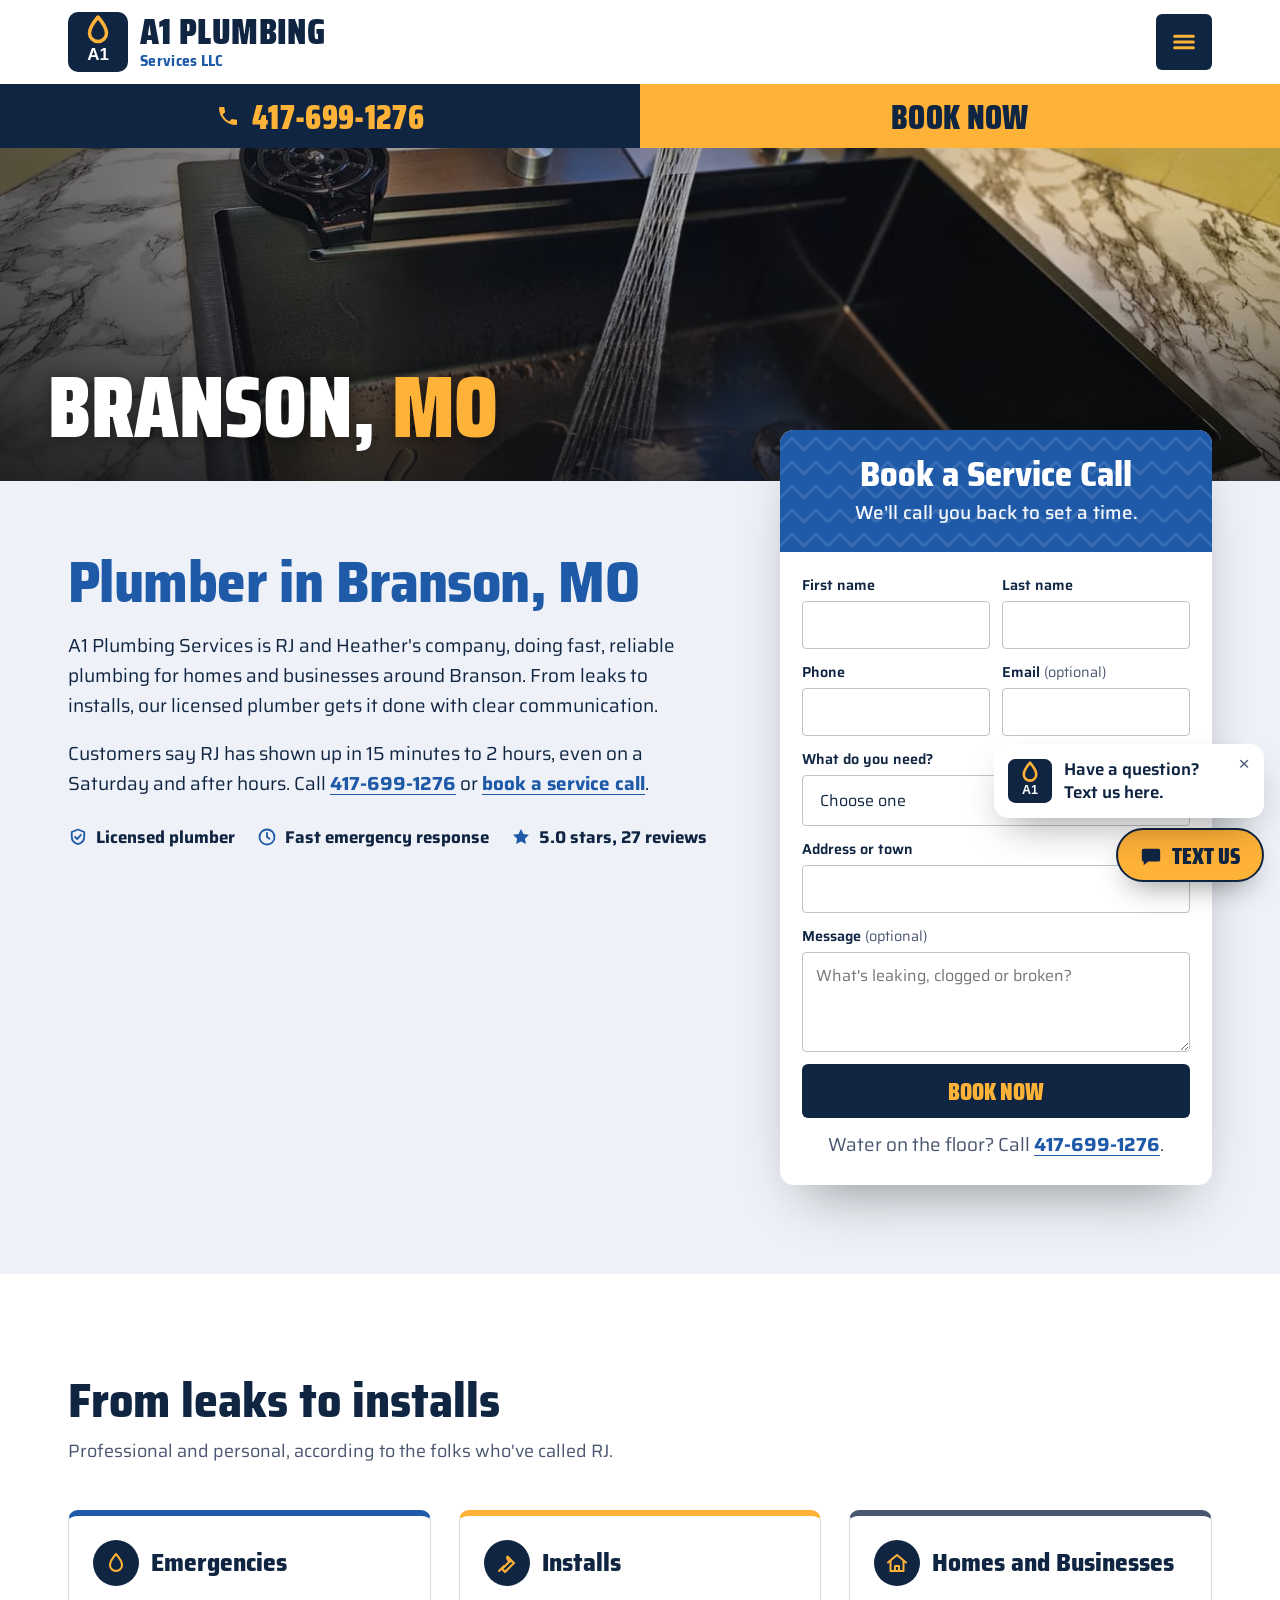
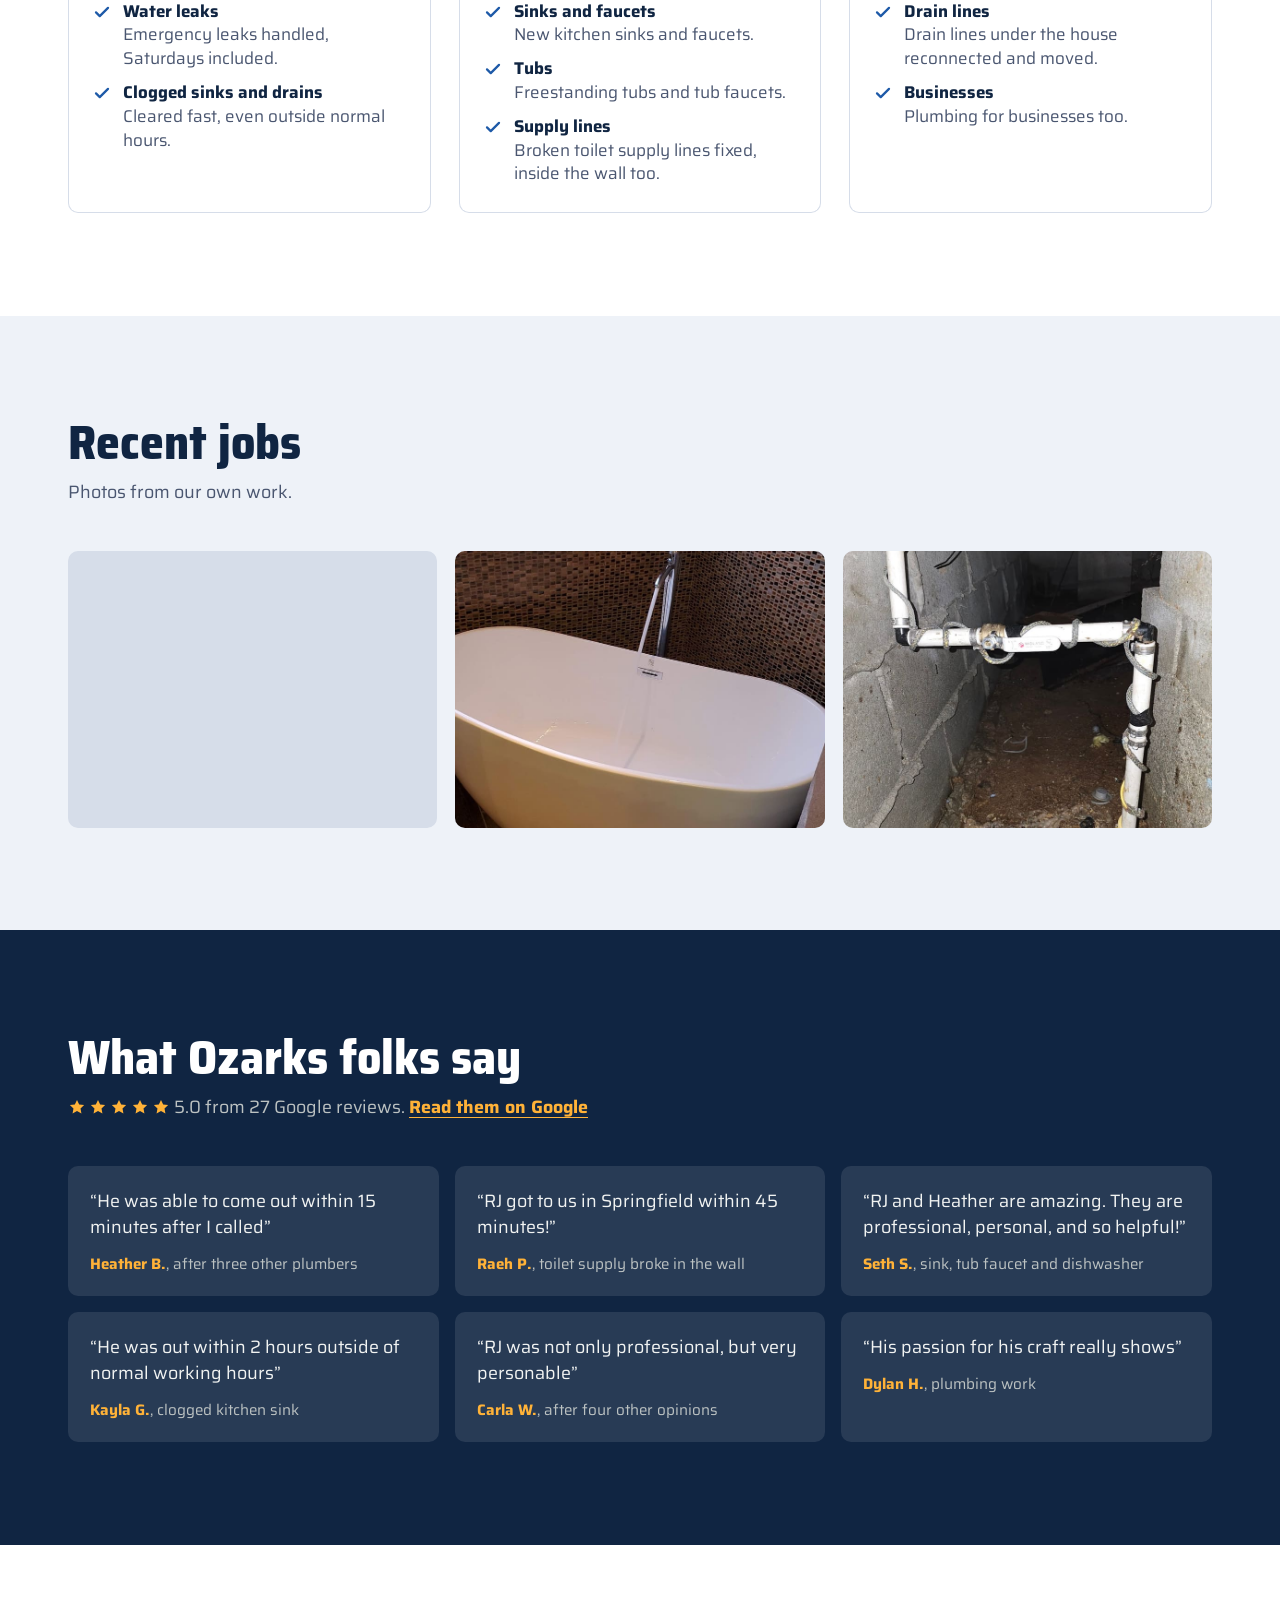
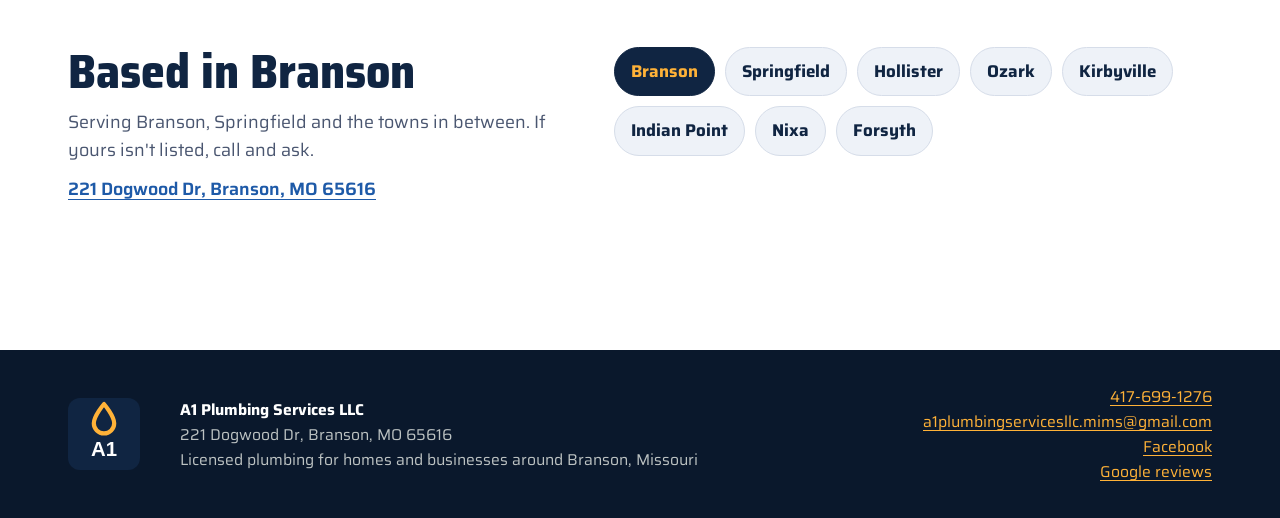
==== index.html @ 9e4b7c94 "Preview site for A1 Plumbing Services LLC Co-Authored-By: Claude Opus 5.5 <noreply@anthropic.com>" ====
<!doctype html>
<html lang="en">
<head>
<meta charset="utf-8">
<meta name="viewport" content="width=device-width, initial-scale=1, viewport-fit=cover">
<title>Plumber in Branson, MO | A1 Plumbing Services LLC</title>
<meta name="description" content="A1 Plumbing Services does fast, reliable plumbing for homes and businesses in Branson, Springfield, Hollister and Ozark, MO. Licensed plumber. (417) 699-1276.">
<meta name="robots" content="noindex, nofollow">
<link rel="canonical" href="https://bruceb384.github.io/a1-plumbing-branson/">

<meta property="og:type" content="website">
<meta property="og:site_name" content="A1 Plumbing Services LLC">
<meta property="og:url" content="https://bruceb384.github.io/a1-plumbing-branson/">
<meta property="og:title" content="A1 Plumbing Services LLC | Licensed plumbing for homes and businesses around Branson, Missouri in Branson, MO">
<meta property="og:description" content="5.0 stars on Google. Call (417) 699-1276.">
<meta property="og:image" content="https://bruceb384.github.io/a1-plumbing-branson/images/og-image.jpg">
<meta property="og:image:width" content="1200">
<meta property="og:image:height" content="630">
<meta name="twitter:card" content="summary_large_image">
<meta name="twitter:title" content="A1 Plumbing Services LLC | Licensed plumbing for homes and businesses around Branson, Missouri in Branson, MO">
<meta name="twitter:description" content="5.0 stars on Google. Call (417) 699-1276.">
<meta name="twitter:image" content="https://bruceb384.github.io/a1-plumbing-branson/images/og-image.jpg">
<meta name="geo.region" content="US-MO">
<meta name="geo.placename" content="Branson">
<meta name="geo.position" content="36.6353772;-93.1750571">
<meta name="theme-color" content="#102542">

<link rel="icon" type="image/svg+xml" href="favicon.svg">
<link rel="apple-touch-icon" href="apple-touch-icon.png">
<link rel="preconnect" href="https://fonts.googleapis.com">
<link rel="preconnect" href="https://fonts.gstatic.com" crossorigin>
<link rel="stylesheet" href="https://fonts.googleapis.com/css2?family=Saira:wght@400;500;600;700&family=Saira+Semi+Condensed:wght@700;800&family=Saira+Condensed:wght@800;900&display=swap">

<script type="application/ld+json">
{
  "@context": "https://schema.org",
  "@type": "Plumber",
  "@id": "https://bruceb384.github.io/a1-plumbing-branson/#business",
  "name": "A1 Plumbing Services LLC",
  "url": "https://bruceb384.github.io/a1-plumbing-branson/",
  "image": "https://bruceb384.github.io/a1-plumbing-branson/images/og-image.jpg",
  "logo": "https://bruceb384.github.io/a1-plumbing-branson/images/logo.png",
  "description": "Fast, reliable plumbing for homes and businesses in Branson, Missouri and the surrounding area. Licensed plumber, from leaks to installs.",
  "telephone": "+1-417-699-1276",
  "email": "a1plumbingservicesllc.mims@gmail.com",
  "address": {
    "@type": "PostalAddress",
    "streetAddress": "221 Dogwood Dr",
    "addressLocality": "Branson",
    "addressRegion": "MO",
    "postalCode": "65616",
    "addressCountry": "US"
  },
  "geo": {
    "@type": "GeoCoordinates",
    "latitude": 36.6353772,
    "longitude": -93.1750571
  },
  "areaServed": [
    {
      "@type": "City",
      "name": "Branson, MO"
    },
    {
      "@type": "City",
      "name": "Springfield, MO"
    },
    {
      "@type": "City",
      "name": "Hollister, MO"
    },
    {
      "@type": "City",
      "name": "Ozark, MO"
    },
    {
      "@type": "City",
      "name": "Kirbyville, MO"
    },
    {
      "@type": "City",
      "name": "Indian Point, MO"
    },
    {
      "@type": "City",
      "name": "Nixa, MO"
    },
    {
      "@type": "City",
      "name": "Forsyth, MO"
    }
  ],
  "hasMap": "https://maps.google.com/?cid=6830027822034087448",
  "sameAs": [
    "https://www.facebook.com/p/A1-Plumbing-Services-LLC-61582851010785/"
  ]
}
</script>

<style>
/* Local service-company layout: white logo header, a split call / quote bar, a photo banner with the town name, then intro copy beside a quote card. */
:root {
  --ink: #102542;
  --ink-2: #4a5670;
  --soft: #eef2f8;
  --line: #d6dde9;
  --white: #ffffff;
  --call-bg: #102542;
  --call-fg: #ffb238;
  --call-hover: #0a182c;
  --act-bg: #ffb238;
  --act-fg: #102542;
  --act-hover: #f0a020;
  --brand: #1e5aa8;
  --band: #1e5aa8;
  --focus: #4d94ff;
  --dark: #102542;
  --quote-name: #ffb238;
  --star: #ffb238;
  --town: #ffb238;
  --foot: #0a182c;
  --body: "Saira", "Helvetica Neue", Arial, sans-serif;
  --head: "Saira Semi Condensed", "Arial Narrow", Arial, sans-serif;
  --brandfont: "Saira Condensed", "Arial Narrow", Impact, sans-serif;
  --brand-style: normal;
  --brand-weight: 900;
  --brand-scale: 1;
  --head-weight: 800;
  --gutter: clamp(16px, 4vw, 48px);
  --max: 1240px;
}
* { box-sizing: border-box; }
[hidden] { display: none !important; }
html { scroll-behavior: smooth; scrollbar-color: var(--ink-2) var(--soft); accent-color: var(--band); -webkit-text-size-adjust: 100%; }
@media (prefers-reduced-motion: reduce) { html { scroll-behavior: auto; } *, *::before, *::after { animation: none !important; transition: none !important; } }
body { margin: 0; background: var(--white); color: var(--ink); font-family: var(--body); font-size: 1.0625rem; line-height: 1.6; -webkit-font-smoothing: antialiased; }
::selection { background: var(--act-bg); color: var(--act-fg); }
img { max-width: 100%; height: auto; display: block; }
a { color: inherit; text-underline-offset: 0.2em; }
input, select, textarea { caret-color: var(--band); }
:focus-visible { outline: 3px solid var(--focus); outline-offset: 3px; }
.wrap { width: 100%; max-width: var(--max); margin-inline: auto; padding-inline: var(--gutter); }
h1, h2, h3 { margin: 0; font-family: var(--head); font-weight: var(--head-weight); text-wrap: balance; }
.brandtype { font-family: var(--brandfont); font-style: var(--brand-style); font-weight: var(--brand-weight); text-transform: uppercase; }

/* Header */
.site-header { background: var(--white); position: relative; z-index: 30; }
.bar { display: flex; align-items: center; justify-content: space-between; gap: 16px; padding-block: 12px; }
.logo { display: flex; align-items: center; gap: 12px; text-decoration: none; min-width: 0; }
.logo img { width: clamp(48px, 5vw, 60px); height: auto; flex: none; }
.wm { display: grid; line-height: 1; min-width: 0; }
.wm strong { font-size: calc(clamp(1.6rem, 3vw, 2.3rem) * var(--brand-scale)); line-height: .92; letter-spacing: 0.01em; }
.wm small { margin-top: 4px; font-family: var(--head); font-weight: 700; font-size: clamp(0.8rem, 1.4vw, 0.98rem); color: var(--brand); letter-spacing: 0.02em; }
.menu-btn { width: 56px; height: 56px; flex: none; border: 0; border-radius: 6px; background: var(--call-bg); color: var(--call-fg); display: grid; place-items: center; cursor: pointer; }
.menu-btn svg { width: 28px; height: 28px; stroke: currentColor; stroke-width: 2.6; stroke-linecap: round; }
.menu-btn:hover { background: var(--call-hover); }
.menu { position: absolute; right: var(--gutter); top: calc(100% - 6px); width: min(320px, calc(100vw - 32px)); background: var(--white); border: 1px solid var(--line); border-radius: 10px; box-shadow: 0 24px 48px -18px rgba(0, 0, 0, .35); padding: 8px; display: grid; }
.menu a { padding: 12px 14px; border-radius: 6px; text-decoration: none; font-weight: 600; font-size: 1.05rem; }
.menu a:hover { background: var(--soft); }
.menu .menu-call { margin-top: 6px; background: var(--call-bg); color: var(--call-fg); text-align: center; font-size: calc(1.3rem * var(--brand-scale)); }
.menu .menu-call:hover { background: var(--call-hover); }

/* Split call / quote bar */
.cta-bar { display: grid; grid-template-columns: 1fr 1fr; }
.cta-bar a { display: flex; align-items: center; justify-content: center; gap: 12px; min-height: 64px; padding: 6px 16px 2px; text-decoration: none; font-size: calc(clamp(1.45rem, 2.8vw, 2.1rem) * var(--brand-scale)); letter-spacing: 0.01em; transition: background-color .15s ease-out; }
.cta-bar svg { width: 24px; height: 24px; fill: currentColor; margin-top: -4px; }
.cta-call { background: var(--call-bg); color: var(--call-fg); }
.cta-call:hover { background: var(--call-hover); }
.cta-book { background: var(--act-bg); color: var(--act-fg); }
.cta-book:hover { background: var(--act-hover); }

/* Banner */
.banner { position: relative; height: clamp(210px, 26vw, 340px); overflow: hidden; background: var(--dark); }
.banner img { width: 100%; height: 100%; object-fit: cover; object-position: 50% 50%; }
.banner::after { content: ""; position: absolute; inset: 0; background: linear-gradient(90deg, rgba(8, 10, 12, .74) 0%, rgba(8, 10, 12, .36) 45%, rgba(8, 10, 12, 0) 75%); }
.banner::after { background: linear-gradient(0deg, rgba(8, 10, 12, .72) 0%, rgba(8, 10, 12, .2) 55%, rgba(8, 10, 12, 0) 80%), linear-gradient(90deg, rgba(8, 10, 12, .6) 0%, rgba(8, 10, 12, .2) 50%, rgba(8, 10, 12, 0) 80%); }
.banner .town { position: absolute; left: var(--gutter); bottom: clamp(16px, 3vw, 34px); z-index: 1; margin: 0; color: var(--white); font-size: calc(clamp(2.5rem, 7vw, 5.4rem) * var(--brand-scale) * 1); line-height: 0.9; text-shadow: 0 2px 18px rgba(0, 0, 0, .45); }
.banner .town span { color: var(--town); }

/* Intro + quote card */
.intro { background: var(--soft); padding-block: clamp(36px, 5vw, 64px) clamp(56px, 7vw, 96px); }
.intro-grid { display: grid; grid-template-columns: minmax(0, 1.2fr) minmax(0, 0.8fr); gap: clamp(28px, 5vw, 64px); align-items: start; }
.intro-copy { display: grid; gap: 18px; padding-top: 8px; }
.intro h1 { color: var(--brand); font-size: clamp(2.2rem, 4.5vw, 3.6rem); line-height: 1.04; letter-spacing: -0.01em; }
.intro p { margin: 0; font-size: 1.18rem; line-height: 1.6; max-width: 58ch; }
.intro p a { color: var(--brand); font-weight: 700; }
.intro p a[href^="tel:"], .intro p a[href^="sms:"] { white-space: nowrap; }
.facts { list-style: none; margin: 6px 0 0; padding: 0; display: flex; flex-wrap: wrap; gap: 10px 22px; }
.facts li { display: flex; align-items: center; gap: 8px; font-weight: 700; }
.facts svg { width: 20px; height: 20px; flex: none; }
.facts .line { fill: none; stroke: var(--brand); stroke-width: 2.2; stroke-linecap: round; stroke-linejoin: round; }
.facts .solid { fill: var(--brand); }

.book-card { margin-top: clamp(-120px, -9vw, -60px); position: relative; z-index: 2; background: var(--white); border-radius: 14px; overflow: hidden; box-shadow: 0 28px 56px -26px rgba(0, 0, 0, .45); }
.book-head { position: relative; padding: 26px 24px 24px; background-color: var(--band); background-image: url("data:image/svg+xml,%3Csvg xmlns='http://www.w3.org/2000/svg' width='48' height='24' viewBox='0 0 48 24'%3E%3Cpath d='M0 20 L12 8 L24 20 L36 8 L48 20' fill='none' stroke='%23ffffff' stroke-opacity='.11' stroke-width='3'/%3E%3C/svg%3E"); background-size: 48px 24px; color: var(--white); text-align: center; }
.book-head h2 { font-size: clamp(1.8rem, 2.7vw, 2.3rem); line-height: 1.05; }
.book-head p { margin: 6px 0 0; font-weight: 500; opacity: .95; }
form { padding: 22px 22px 24px; display: grid; grid-template-columns: 1fr 1fr; gap: 12px; }
.field { display: grid; gap: 4px; }
.field-wide { grid-column: 1 / -1; }
label { font-weight: 600; font-size: 0.9rem; }
label .opt { font-weight: 400; color: var(--ink-2); }
input, select, textarea { width: 100%; min-height: 48px; padding: 11px 13px; font: 400 1rem/1.3 var(--body); color: var(--ink); background: var(--white); border: 1.5px solid #bfc3c4; border-radius: 4px; transition: border-color .15s ease-out; }
textarea { min-height: 100px; resize: vertical; line-height: 1.5; }
input:hover, select:hover, textarea:hover { border-color: var(--ink-2); }
input:focus, select:focus, textarea:focus { outline: none; border-color: var(--band); box-shadow: 0 0 0 3px color-mix(in srgb, var(--focus) 35%, transparent); }
.hp { position: absolute; left: -9999px; }
.submit { grid-column: 1 / -1; min-height: 54px; border: 0; border-radius: 6px; background: var(--call-bg); color: var(--call-fg); font-size: calc(1.5rem * var(--brand-scale)); cursor: pointer; padding-top: 3px; }
.submit:hover { background: var(--call-hover); }
.submit:disabled { opacity: .65; cursor: progress; }
.form-note { grid-column: 1 / -1; margin: 0; font-size: 0.9rem; color: var(--ink-2); text-align: center; }
.nobr { white-space: nowrap; font-weight: 700; color: var(--ink); }
.form-status { grid-column: 1 / -1; margin: 0; font-weight: 700; color: #a3261b; }
.form-status:empty { display: none; }
.form-done { padding: 28px 24px 32px; display: grid; gap: 6px; text-align: center; }
.form-done strong { font-family: var(--head); font-weight: var(--head-weight); font-size: 1.8rem; color: var(--brand); }
.form-done p { margin: 0; color: var(--ink-2); }

/* Sections */
.section { padding-block: clamp(60px, 8vw, 104px); }
.section-head { display: grid; gap: 10px; margin-bottom: clamp(28px, 4vw, 44px); max-width: 640px; }
.section-head h2 { font-size: clamp(2rem, 3.8vw, 3rem); line-height: 1.05; color: var(--ink); }
.section-head p { margin: 0; color: var(--ink-2); font-size: 1.12rem; }

.trades { display: grid; grid-template-columns: repeat(3, minmax(0, 1fr)); gap: clamp(16px, 2.4vw, 28px); }
.trade { border: 1px solid var(--line); border-top: 6px solid var(--band); border-radius: 10px; padding: 24px 24px 26px; display: grid; gap: 14px; align-content: start; }
.trade:nth-child(2) { border-top-color: var(--act-bg); }
.trade:nth-child(3) { border-top-color: var(--ink-2); }
.trade-title { display: flex; align-items: center; gap: 12px; }
.trade-title .ico { width: 46px; height: 46px; border-radius: 50%; display: grid; place-items: center; background: var(--call-bg); color: var(--call-fg); flex: none; }
.trade-title .ico svg { width: 24px; height: 24px; fill: none; stroke: currentColor; stroke-width: 2; stroke-linecap: round; stroke-linejoin: round; }
.trade h3 { font-size: 1.6rem; line-height: 1.05; }
.trade ul { list-style: none; margin: 0; padding: 0; display: grid; gap: 10px; }
.trade li { display: grid; grid-template-columns: 22px minmax(0, 1fr); gap: 8px; line-height: 1.4; }
.trade li svg { width: 18px; height: 18px; margin-top: 3px; fill: none; stroke: var(--band); stroke-width: 3; stroke-linecap: round; stroke-linejoin: round; }
.trade li span { color: var(--ink-2); }
.trade li strong { display: block; color: var(--ink); font-weight: 700; }

.work { background: var(--soft); }
.shots { list-style: none; margin: 0; padding: 0; display: grid; grid-template-columns: repeat(3, minmax(0, 1fr)); gap: clamp(12px, 1.6vw, 18px); }
.shots img { width: 100%; height: auto; aspect-ratio: 4 / 3; object-fit: cover; border-radius: 10px; background: var(--line); }

.reviews { background: var(--dark); color: #f1f3f2; }
.reviews .section-head h2 { color: var(--white); }
.reviews .section-head p { color: #bcc2c2; }
.reviews .section-head a { color: var(--quote-name); font-weight: 700; }
.stars { display: inline-flex; gap: 3px; vertical-align: -3px; }
.stars svg { width: 18px; height: 18px; fill: var(--star); }
.quotes { list-style: none; margin: 0; padding: 0; display: grid; grid-template-columns: repeat(3, minmax(0, 1fr)); gap: 16px; }
.quotes li { background: color-mix(in srgb, var(--dark) 90%, #ffffff); border-radius: 10px; padding: 22px 22px 20px; display: grid; gap: 12px; align-content: start; }
.quotes q { quotes: "\201C" "\201D"; font-size: 1.12rem; line-height: 1.45; }
.quotes cite { font-style: normal; color: #bcc2c2; font-size: 0.95rem; }
.quotes cite strong { color: var(--quote-name); }

.area-grid { display: grid; grid-template-columns: minmax(0, 0.9fr) minmax(0, 1.1fr); gap: 24px 56px; align-items: start; }
.towns { list-style: none; margin: 0; padding: 0; display: flex; flex-wrap: wrap; gap: 10px; }
.towns li { padding: 10px 16px; border-radius: 999px; background: var(--soft); border: 1px solid var(--line); font-weight: 700; }
.towns li.home { background: var(--call-bg); color: var(--call-fg); border-color: var(--call-bg); }
.address { margin: 18px 0 0; font-weight: 600; }
.address a { color: var(--brand); }

.site-footer { background: var(--foot); color: #bcc2c2; font-size: 0.98rem; padding-bottom: env(safe-area-inset-bottom, 0px); }
.foot { display: grid; grid-template-columns: auto 1fr auto; gap: 20px 40px; align-items: center; padding-block: 34px; }
.foot img { width: 72px; height: 72px; }
.foot strong { color: var(--white); }
.foot a { color: var(--quote-name); }
.foot-right { text-align: right; }

/* Text us */
.text-us { position: fixed; right: max(16px, env(safe-area-inset-right, 0px)); bottom: calc(18px + env(safe-area-inset-bottom, 0px)); z-index: 40; display: grid; justify-items: end; gap: 10px; }
.bubble { position: relative; max-width: 270px; background: var(--white); border-radius: 14px; box-shadow: 0 18px 40px -14px rgba(0, 0, 0, .4); padding: 14px 40px 14px 14px; display: flex; gap: 12px; align-items: center; font-weight: 600; line-height: 1.35; }
.bubble img { width: 44px; height: 44px; flex: none; }
.bubble button { position: absolute; top: 6px; right: 6px; width: 28px; height: 28px; border: 0; border-radius: 50%; background: transparent; color: var(--ink-2); font-size: 1.2rem; line-height: 1; cursor: pointer; }
.bubble button:hover { background: var(--soft); }
.text-btn { display: inline-flex; align-items: center; gap: 10px; min-height: 54px; padding: 4px 22px 0; border-radius: 999px; background: var(--act-bg); color: var(--act-fg); border: 2px solid var(--ink); text-decoration: none; font-size: calc(1.45rem * var(--brand-scale)); box-shadow: 0 14px 30px -12px rgba(0, 0, 0, .45); }
.text-btn svg { width: 22px; height: 22px; fill: currentColor; margin-top: -3px; }
.text-btn:hover { background: var(--act-hover); }
@media (prefers-reduced-motion: no-preference) { .bubble { animation: pop .35s cubic-bezier(.2, .9, .3, 1.2) 1.2s both; } }
@keyframes pop { from { opacity: 0; transform: translateY(8px) scale(.96); } to { opacity: 1; transform: none; } }

@media (max-width: 980px) {
  .intro-grid, .area-grid { grid-template-columns: 1fr; }
  .book-card { margin-top: 0; }
  .trades, .quotes { grid-template-columns: 1fr; }
  .shots { grid-template-columns: 1fr 1fr; }
  .shots li:first-child { grid-column: 1 / -1; }
  .shots li:first-child img { aspect-ratio: 16 / 9; }
  .foot { grid-template-columns: auto 1fr; }
  .foot-right { grid-column: 1 / -1; text-align: left; }
}
@media (max-width: 560px) {
  .cta-bar a { min-height: 56px; font-size: calc(1.3rem * var(--brand-scale)); gap: 8px; padding-inline: 8px; }
  .cta-bar svg { width: 20px; height: 20px; }
  form { grid-template-columns: 1fr; }
  .shots { grid-template-columns: 1fr; }
  .bubble { max-width: 230px; font-size: 0.95rem; }
  body { padding-bottom: 90px; }
}
</style>
</head>
<body>

<header class="site-header">
  <div class="wrap bar">
    <a class="logo" href="#top" aria-label="A1 Plumbing Services LLC home"><img src="favicon.svg" width="120" height="120" alt=""><span class="wm"><strong class="brandtype">A1 Plumbing</strong><small>Services LLC</small></span></a>
    <button class="menu-btn" type="button" aria-expanded="false" aria-controls="menu" aria-label="Open menu">
      <svg viewBox="0 0 24 24" aria-hidden="true"><path d="M4 7h16M4 12h16M4 17h16"/></svg>
    </button>
    <nav class="menu" id="menu" aria-label="Main" hidden>
      <a href="#services">Services</a>
      <a href="#work">Recent jobs</a>
      <a href="#reviews">Reviews</a>

      <a href="#area">Service area</a>
      <a href="#book">Book now</a>
      <a class="menu-call brandtype" href="tel:+14176991276">Call (417) 699-1276</a>
    </nav>
  </div>
</header>

<div class="cta-bar">
  <a class="cta-call brandtype" href="tel:+14176991276"><svg viewBox="0 0 24 24" aria-hidden="true"><path d="M6.6 10.8a15.1 15.1 0 0 0 6.6 6.6l2.2-2.2a1 1 0 0 1 1-.25 11.4 11.4 0 0 0 3.6.57 1 1 0 0 1 1 1V20a1 1 0 0 1-1 1A17 17 0 0 1 3 4a1 1 0 0 1 1-1h3.5a1 1 0 0 1 1 1c0 1.25.2 2.45.57 3.57a1 1 0 0 1-.25 1z"/></svg>417-699-1276</a>
  <a class="cta-book brandtype" href="#book">Book Now</a>
</div>

<main id="top">
  <div class="banner">
    <img src="images/kitchen-sink-1400.jpg" srcset="images/kitchen-sink-800.jpg 800w, images/kitchen-sink-1400.jpg 1400w, images/kitchen-sink-2000.jpg 2000w" sizes="100vw" width="2000" height="1500" alt="New black kitchen sink and faucet with water running" fetchpriority="high">
    <p class="town brandtype">Branson, <span>MO</span></p>
  </div>

  <section class="intro" aria-labelledby="intro-title">
    <div class="wrap intro-grid">
      <div class="intro-copy">
        <h1 id="intro-title">Plumber in Branson, MO</h1>
        <p>A1 Plumbing Services is RJ and Heather's company, doing fast, reliable plumbing for homes and businesses around Branson. From leaks to installs, our licensed plumber gets it done with clear communication.</p>
        <p>Customers say RJ has shown up in 15 minutes to 2 hours, even on a Saturday and after hours. Call <a href="tel:+14176991276">417-699-1276</a> or <a href="#book">book a service call</a>.</p>
        <ul class="facts">
          <li><svg class="line" viewBox="0 0 24 24" aria-hidden="true"><path d="M12 3 4.5 6v5.5c0 4.6 3.2 7.9 7.5 9 4.3-1.1 7.5-4.4 7.5-9V6z"/><path d="M8.5 12l2.5 2.5 4.5-5"/></svg>Licensed plumber</li>
          <li><svg class="line" viewBox="0 0 24 24" aria-hidden="true"><circle cx="12" cy="12" r="9"/><path d="M12 7v5l3 2"/></svg>Fast emergency response</li>
          <li><svg class="solid" viewBox="0 0 24 24" aria-hidden="true"><path d="M12 2.5l2.9 6 6.6.9-4.8 4.6 1.2 6.5L12 17.4l-5.9 3.1 1.2-6.5L2.5 9.4l6.6-.9z"/></svg>5.0 stars, 27 reviews</li>
        </ul>
      </div>

      <div class="book-card" id="book">
        <div class="book-head">
          <h2>Book a Service Call</h2>
          <p>We'll call you back to set a time.</p>
        </div>
        <form name="quote-request" method="POST" data-netlify="true" netlify-honeypot="company-site" data-form data-preview>
          <input type="hidden" name="form-name" value="quote-request">
          <p class="hp"><label for="f-hp">Leave this empty</label><input id="f-hp" name="company-site" tabindex="-1" autocomplete="off"></p>
          <div class="field"><label for="f-first">First name</label><input id="f-first" name="first-name" autocomplete="given-name" required></div>
          <div class="field"><label for="f-last">Last name</label><input id="f-last" name="last-name" autocomplete="family-name"></div>
          <div class="field"><label for="f-phone">Phone</label><input id="f-phone" name="phone" type="tel" autocomplete="tel" required></div>
          <div class="field"><label for="f-email">Email <span class="opt">(optional)</span></label><input id="f-email" name="email" type="email" autocomplete="email"></div>
          <div class="field field-wide">
            <label for="f-type">What do you need?</label>
            <select id="f-type" name="service" required>
              <option value="">Choose one</option>
              <option>Emergency leak</option>
              <option>Clogged drain or sink</option>
              <option>Sink or faucet</option>
              <option>Tub or shower</option>
              <option>Toilet</option>
              <option>Business</option>
              <option>Something else</option>
            </select>
          </div>
          <div class="field field-wide"><label for="f-addr">Address or town</label><input id="f-addr" name="address" autocomplete="street-address"></div>
          <div class="field field-wide"><label for="f-msg">Message <span class="opt">(optional)</span></label><textarea id="f-msg" name="message" placeholder="What's leaking, clogged or broken?"></textarea></div>
          <button class="submit brandtype" type="submit">Book Now</button>
          <p class="form-note">Water on the floor? Call <a class="nobr" href="tel:+14176991276">417-699-1276</a>.</p>
          <p class="form-status" role="status" aria-live="polite"></p>
        </form>
        <div class="form-done" hidden>
          <strong>Got it, thanks.</strong>
          <p>We'll call you back soon to set up a time.</p>
        </div>
      </div>
    </div>
  </section>

  <section id="services" class="section" aria-labelledby="services-title">
    <div class="wrap">
      <div class="section-head">
        <h2 id="services-title">From leaks to installs</h2>
        <p>Professional and personal, according to the folks who've called RJ.</p>
      </div>
      <div class="trades">
        <div class="trade">
          <div class="trade-title"><span class="ico"><svg viewBox="0 0 24 24" aria-hidden="true"><path d="M12 3s-6 7-6 11a6 6 0 0 0 12 0c0-4-6-11-6-11z"/></svg></span><h3>Emergencies</h3></div>
          <ul>
            <li><svg viewBox="0 0 24 24" aria-hidden="true"><path d="M4 12.5l5 5L20 6.5"/></svg><span><strong>Water leaks</strong>Emergency leaks handled, Saturdays included.</span></li>
            <li><svg viewBox="0 0 24 24" aria-hidden="true"><path d="M4 12.5l5 5L20 6.5"/></svg><span><strong>Clogged sinks and drains</strong>Cleared fast, even outside normal hours.</span></li>
          </ul>
        </div>
        <div class="trade">
          <div class="trade-title"><span class="ico"><svg viewBox="0 0 24 24" aria-hidden="true"><path d="M14.5 5.5a3.5 3.5 0 0 0 4.6 4.6L21 12l-9 9-3-3 9-9z" transform="translate(-2 0)"/><path d="M4 20l5-5"/></svg></span><h3>Installs</h3></div>
          <ul>
            <li><svg viewBox="0 0 24 24" aria-hidden="true"><path d="M4 12.5l5 5L20 6.5"/></svg><span><strong>Sinks and faucets</strong>New kitchen sinks and faucets.</span></li>
            <li><svg viewBox="0 0 24 24" aria-hidden="true"><path d="M4 12.5l5 5L20 6.5"/></svg><span><strong>Tubs</strong>Freestanding tubs and tub faucets.</span></li>
            <li><svg viewBox="0 0 24 24" aria-hidden="true"><path d="M4 12.5l5 5L20 6.5"/></svg><span><strong>Supply lines</strong>Broken toilet supply lines fixed, inside the wall too.</span></li>
          </ul>
        </div>
        <div class="trade">
          <div class="trade-title"><span class="ico"><svg viewBox="0 0 24 24" aria-hidden="true"><path d="M3 11.5 12 4l9 7.5"/><path d="M5.5 10v10h13V10"/><path d="M10 20v-5h4v5"/></svg></span><h3>Homes and Businesses</h3></div>
          <ul>
            <li><svg viewBox="0 0 24 24" aria-hidden="true"><path d="M4 12.5l5 5L20 6.5"/></svg><span><strong>Drain lines</strong>Drain lines under the house reconnected and moved.</span></li>
            <li><svg viewBox="0 0 24 24" aria-hidden="true"><path d="M4 12.5l5 5L20 6.5"/></svg><span><strong>Businesses</strong>Plumbing for businesses too.</span></li>
          </ul>
        </div>
      </div>
    </div>
  </section>

  <section id="work" class="section work" aria-labelledby="work-title">
    <div class="wrap">
      <div class="section-head">
        <h2 id="work-title">Recent jobs</h2>
        <p>Photos from our own work.</p>
      </div>
      <ul class="shots">
        <li><img src="images/kitchen-sink-1400.jpg" srcset="images/kitchen-sink-800.jpg 800w, images/kitchen-sink-1400.jpg 1400w, images/kitchen-sink-2000.jpg 2000w" sizes="(max-width: 560px) 100vw, (max-width: 980px) 50vw, 33vw" width="2000" height="1500" alt="New black kitchen sink and faucet with water running" loading="lazy" decoding="async"></li>
        <li><img src="images/tub-1125.jpg" srcset="images/tub-800.jpg 800w, images/tub-1125.jpg 1125w" sizes="(max-width: 560px) 100vw, (max-width: 980px) 50vw, 33vw" width="1125" height="1500" alt="New freestanding white bathtub" loading="lazy" decoding="async"></li>
        <li><img src="images/crawlspace-1125.jpg" srcset="images/crawlspace-800.jpg 800w, images/crawlspace-1125.jpg 1125w" sizes="(max-width: 560px) 100vw, (max-width: 980px) 50vw, 33vw" width="1125" height="1500" alt="New drain and supply piping in a crawlspace" loading="lazy" decoding="async"></li>
      </ul>
    </div>
  </section>

  <section id="reviews" class="section reviews" aria-labelledby="reviews-title">
    <div class="wrap">
      <div class="section-head">
        <h2 id="reviews-title">What Ozarks folks say</h2>
        <p><span class="stars" aria-label="5.0 out of 5 stars"><svg viewBox="0 0 24 24"><path d="M12 2.5l2.9 6 6.6.9-4.8 4.6 1.2 6.5L12 17.4l-5.9 3.1 1.2-6.5L2.5 9.4l6.6-.9z"/></svg><svg viewBox="0 0 24 24"><path d="M12 2.5l2.9 6 6.6.9-4.8 4.6 1.2 6.5L12 17.4l-5.9 3.1 1.2-6.5L2.5 9.4l6.6-.9z"/></svg><svg viewBox="0 0 24 24"><path d="M12 2.5l2.9 6 6.6.9-4.8 4.6 1.2 6.5L12 17.4l-5.9 3.1 1.2-6.5L2.5 9.4l6.6-.9z"/></svg><svg viewBox="0 0 24 24"><path d="M12 2.5l2.9 6 6.6.9-4.8 4.6 1.2 6.5L12 17.4l-5.9 3.1 1.2-6.5L2.5 9.4l6.6-.9z"/></svg><svg viewBox="0 0 24 24"><path d="M12 2.5l2.9 6 6.6.9-4.8 4.6 1.2 6.5L12 17.4l-5.9 3.1 1.2-6.5L2.5 9.4l6.6-.9z"/></svg></span> 5.0 from 27 Google reviews. <a href="https://maps.google.com/?cid=6830027822034087448" target="_blank" rel="noopener">Read them on Google</a></p>
      </div>
      <ul class="quotes">
        <li><q>He was able to come out within 15 minutes after I called</q><cite><strong>Heather B.</strong>, after three other plumbers</cite></li>
        <li><q>RJ got to us in Springfield within 45 minutes!</q><cite><strong>Raeh P.</strong>, toilet supply broke in the wall</cite></li>
        <li><q>RJ and Heather are amazing. They are professional, personal, and so helpful!</q><cite><strong>Seth S.</strong>, sink, tub faucet and dishwasher</cite></li>
        <li><q>He was out within 2 hours outside of normal working hours</q><cite><strong>Kayla G.</strong>, clogged kitchen sink</cite></li>
        <li><q>RJ was not only professional, but very personable</q><cite><strong>Carla W.</strong>, after four other opinions</cite></li>
        <li><q>His passion for his craft really shows</q><cite><strong>Dylan H.</strong>, plumbing work</cite></li>
      </ul>
    </div>
  </section>

  <section id="area" class="section" aria-labelledby="area-title">
    <div class="wrap area-grid">
      <div class="section-head">
        <h2 id="area-title">Based in Branson</h2>
        <p>Serving Branson, Springfield and the towns in between. If yours isn't listed, call and ask.</p>
        <p class="address"><a href="https://maps.google.com/?cid=6830027822034087448" target="_blank" rel="noopener">221 Dogwood Dr, Branson, MO 65616</a></p>
      </div>
      <ul class="towns">
        <li class="home">Branson</li><li>Springfield</li><li>Hollister</li><li>Ozark</li><li>Kirbyville</li><li>Indian Point</li><li>Nixa</li><li>Forsyth</li>
      </ul>
    </div>
  </section>
</main>

<footer class="site-footer">
  <div class="wrap foot">
    <img src="favicon.svg" width="120" height="120" alt="">
    <div><strong>A1 Plumbing Services LLC</strong><br>221 Dogwood Dr, Branson, MO 65616<br>Licensed plumbing for homes and businesses around Branson, Missouri</div>
    <div class="foot-right"><a href="tel:+14176991276">417-699-1276</a><br><a href="mailto:a1plumbingservicesllc.mims@gmail.com">a1plumbingservicesllc.mims@gmail.com</a><br><a href="https://www.facebook.com/p/A1-Plumbing-Services-LLC-61582851010785/" target="_blank" rel="noopener">Facebook</a><br><a href="https://maps.google.com/?cid=6830027822034087448" target="_blank" rel="noopener">Google reviews</a></div>
  </div>
</footer>

<div class="text-us">
  <div class="bubble" id="bubble">
    <img src="favicon.svg" width="120" height="120" alt="">
    <span>Have a question? Text us here.</span>
    <button type="button" aria-label="Close message" id="bubble-close">×</button>
  </div>
  <a class="text-btn brandtype" href="sms:+14176991276"><svg viewBox="0 0 24 24" aria-hidden="true"><path d="M4 4h16a2 2 0 0 1 2 2v10a2 2 0 0 1-2 2H9l-5 4v-4a2 2 0 0 1-2-2V6a2 2 0 0 1 2-2zm3 6h2v2H7zm4 0h2v2h-2zm4 0h2v2h-2z"/></svg>Text us</a>
</div>

<script>
  // Menu button opens and closes the dropdown.
  const menuBtn = document.querySelector('.menu-btn');
  const menu = document.getElementById('menu');
  const setMenu = (open) => { menu.hidden = !open; menuBtn.setAttribute('aria-expanded', String(open)); menuBtn.setAttribute('aria-label', open ? 'Close menu' : 'Open menu'); };
  menuBtn.addEventListener('click', () => setMenu(menu.hidden));
  menu.addEventListener('click', (e) => { if (e.target.closest('a')) setMenu(false); });
  document.addEventListener('keydown', (e) => { if (e.key === 'Escape') setMenu(false); });
  document.addEventListener('click', (e) => { if (!menu.hidden && !e.target.closest('.site-header')) setMenu(false); });

  // The text bubble can be closed and stays closed for this visit.
  const bubble = document.getElementById('bubble');
  try { if (sessionStorage.getItem('a1-plumbing-branson-bubble') === 'closed') bubble.hidden = true; } catch (e) {}
  document.getElementById('bubble-close').addEventListener('click', () => {
    bubble.hidden = true;
    try { sessionStorage.setItem('a1-plumbing-branson-bubble', 'closed'); } catch (e) {}
  });

  // Quote requests post to Netlify Forms and swap to a confirmation in place.
  document.querySelectorAll('form[data-form]').forEach((form) => {
    const done = form.nextElementSibling;
    const status = form.querySelector('.form-status');
    const button = form.querySelector('button[type="submit"]');
    const label = button.textContent;
    form.addEventListener('submit', async (event) => {
      event.preventDefault();
      if (form.hasAttribute('data-preview')) {
        done.querySelector('strong').textContent = 'This is a preview.';
        done.querySelector('p').textContent = 'Once the site is live, requests like this come straight to you.';
        form.hidden = true;
        done.hidden = false;
        return;
      }
      button.disabled = true;
      button.textContent = 'Sending…';
      status.textContent = '';
      try {
        const response = await fetch('/', { method: 'POST', headers: { 'Content-Type': 'application/x-www-form-urlencoded' }, body: new URLSearchParams(new FormData(form)).toString() });
        if (!response.ok) throw new Error('Status ' + response.status);
        form.hidden = true;
        done.hidden = false;
      } catch (error) {
        status.textContent = "Your request didn't send. Check your connection, or call 417-699-1276.";
        button.disabled = false;
        button.textContent = label;
      }
    });
  });
</script>
</body>
</html>
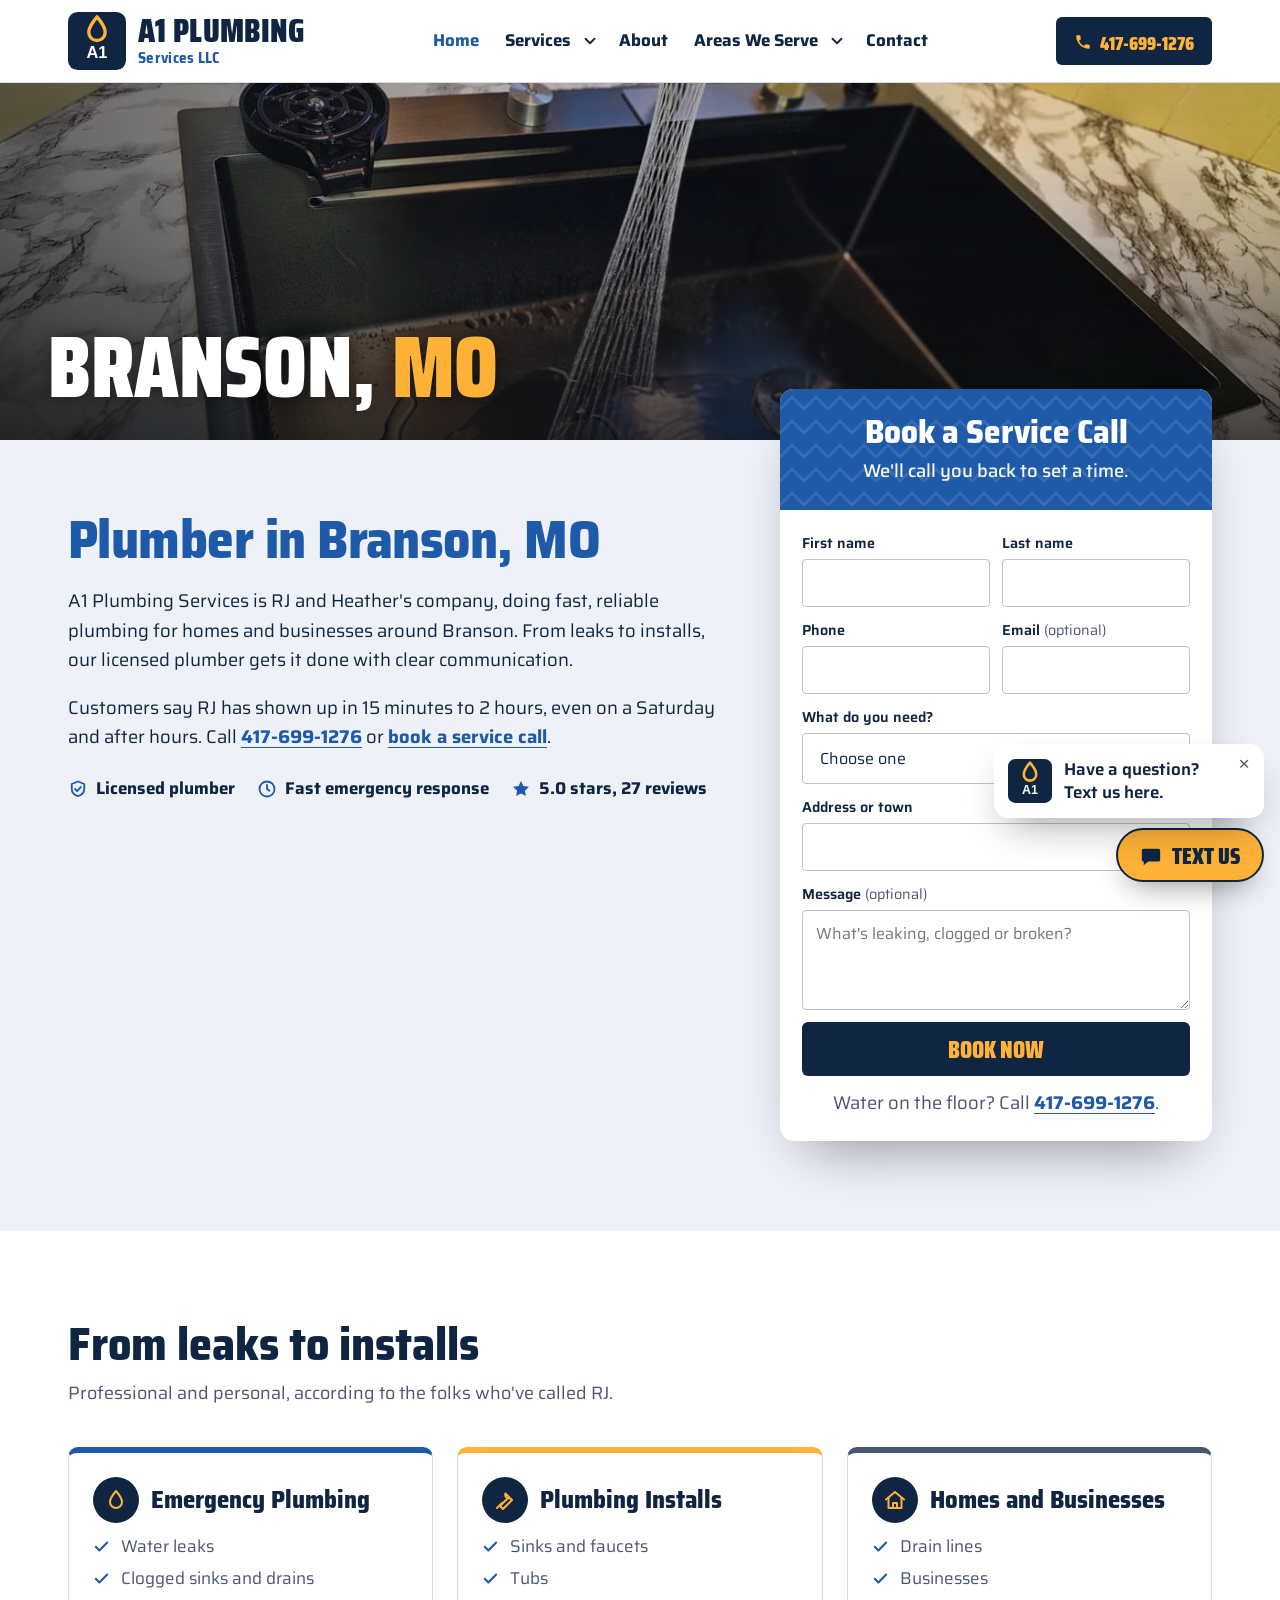
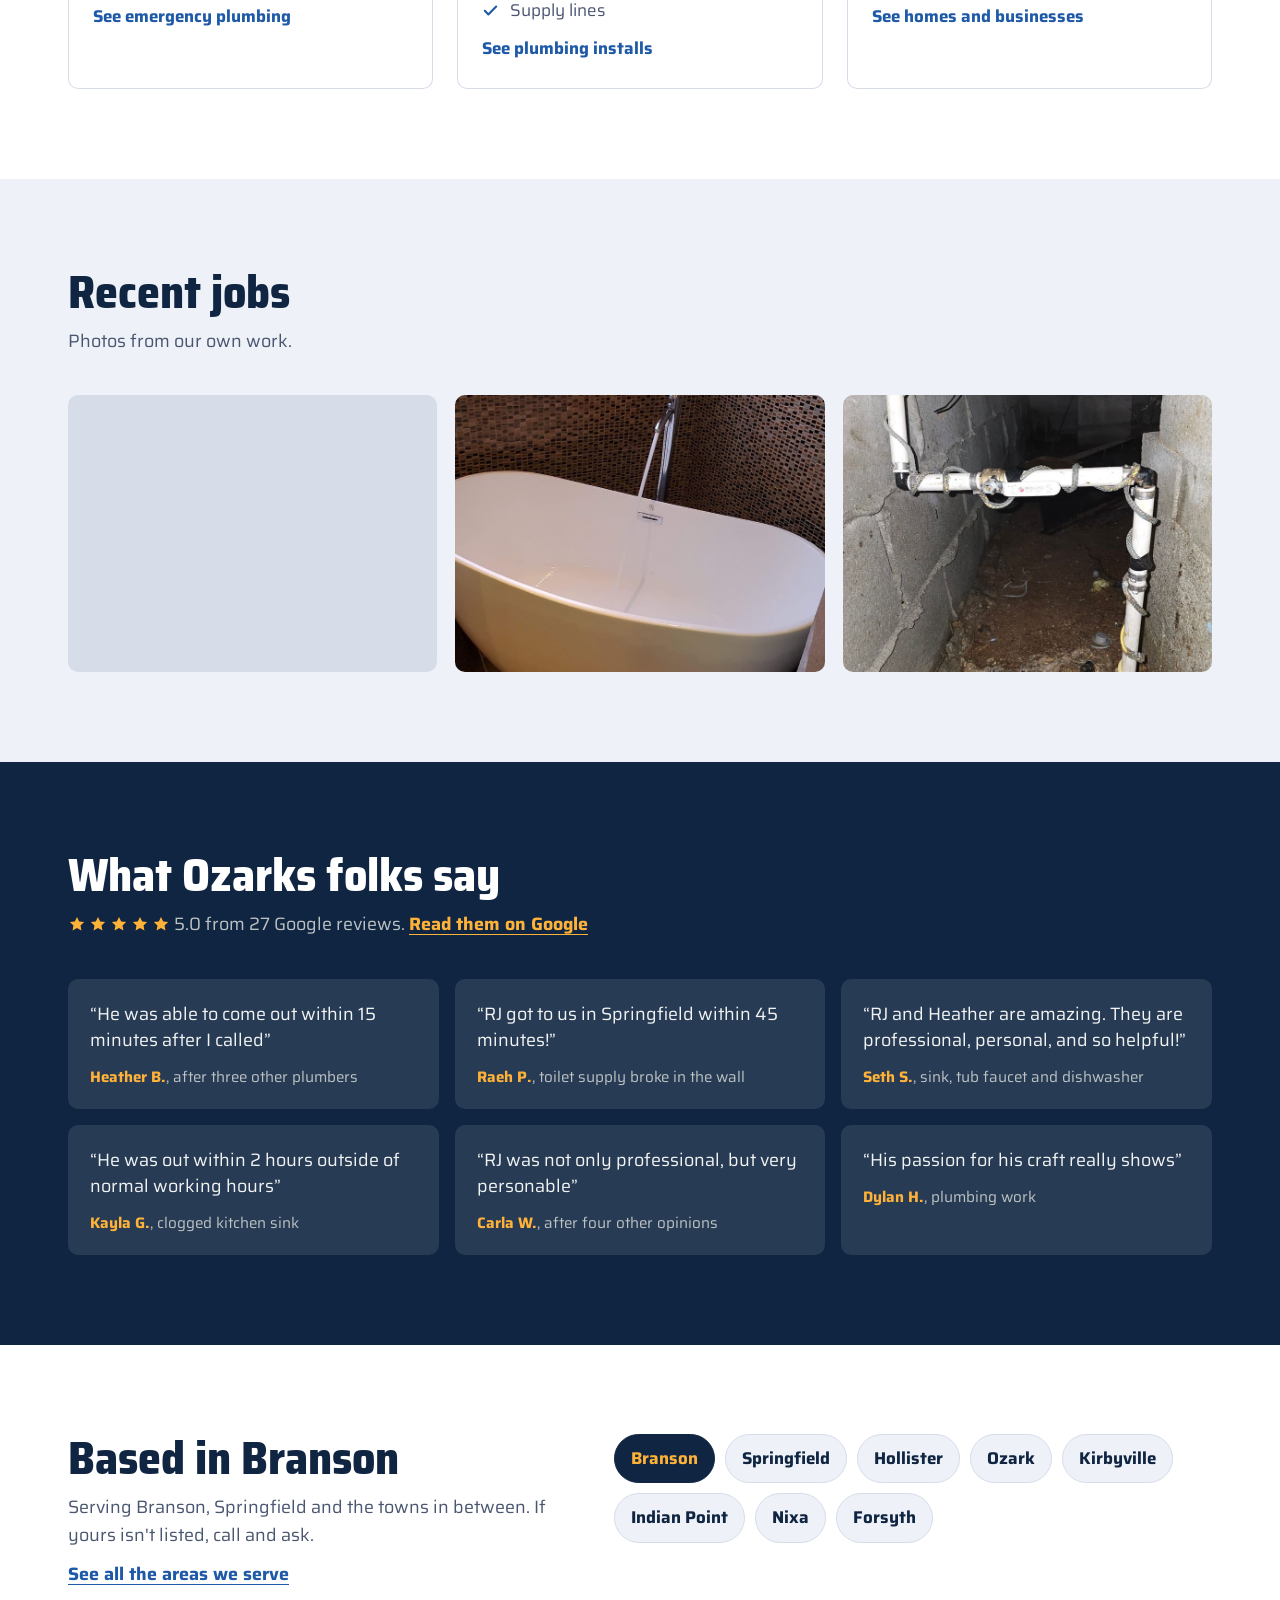
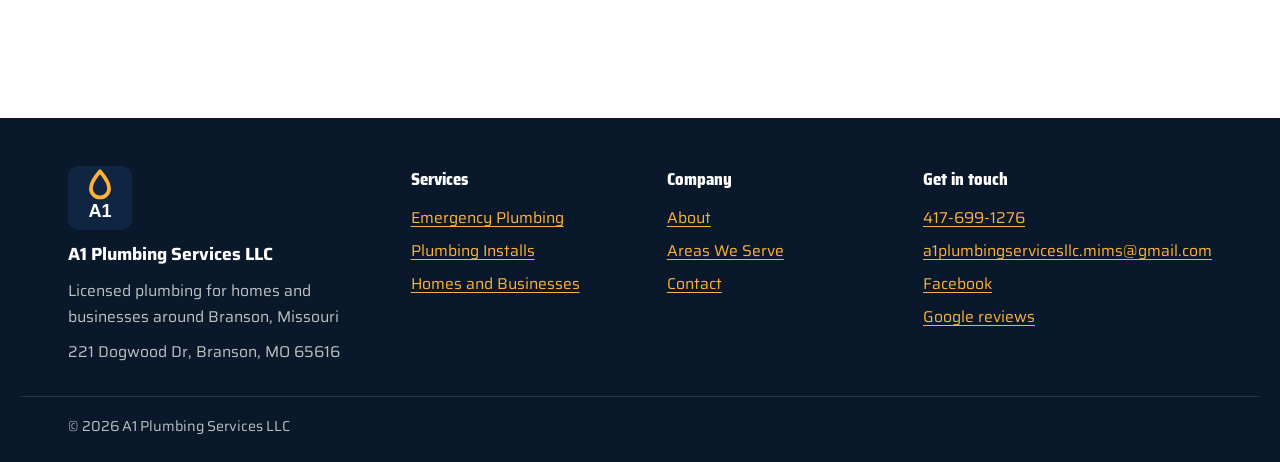
==== commit 93fa7fa8: "Multi-page layout with drop-down menu Adds a page for each service, a services hub, About, Areas We " ====
--- a/index.html
+++ b/index.html
@@ -7,29 +7,24 @@
 <meta name="description" content="A1 Plumbing Services does fast, reliable plumbing for homes and businesses in Branson, Springfield, Hollister and Ozark, MO. Licensed plumber. (417) 699-1276.">
 <meta name="robots" content="noindex, nofollow">
 <link rel="canonical" href="https://bruceb384.github.io/a1-plumbing-branson/">
-
 <meta property="og:type" content="website">
 <meta property="og:site_name" content="A1 Plumbing Services LLC">
 <meta property="og:url" content="https://bruceb384.github.io/a1-plumbing-branson/">
-<meta property="og:title" content="A1 Plumbing Services LLC | Licensed plumbing for homes and businesses around Branson, Missouri in Branson, MO">
-<meta property="og:description" content="5.0 stars on Google. Call (417) 699-1276.">
+<meta property="og:title" content="Plumber in Branson, MO | A1 Plumbing Services LLC">
+<meta property="og:description" content="A1 Plumbing Services does fast, reliable plumbing for homes and businesses in Branson, Springfield, Hollister and Ozark, MO. Licensed plumber. (417) 699-1276.">
 <meta property="og:image" content="https://bruceb384.github.io/a1-plumbing-branson/images/og-image.jpg">
 <meta property="og:image:width" content="1200">
 <meta property="og:image:height" content="630">
 <meta name="twitter:card" content="summary_large_image">
-<meta name="twitter:title" content="A1 Plumbing Services LLC | Licensed plumbing for homes and businesses around Branson, Missouri in Branson, MO">
-<meta name="twitter:description" content="5.0 stars on Google. Call (417) 699-1276.">
-<meta name="twitter:image" content="https://bruceb384.github.io/a1-plumbing-branson/images/og-image.jpg">
 <meta name="geo.region" content="US-MO">
 <meta name="geo.placename" content="Branson">
-<meta name="geo.position" content="36.6353772;-93.1750571">
 <meta name="theme-color" content="#102542">
-
 <link rel="icon" type="image/svg+xml" href="favicon.svg">
 <link rel="apple-touch-icon" href="apple-touch-icon.png">
 <link rel="preconnect" href="https://fonts.googleapis.com">
 <link rel="preconnect" href="https://fonts.gstatic.com" crossorigin>
 <link rel="stylesheet" href="https://fonts.googleapis.com/css2?family=Saira:wght@400;500;600;700&family=Saira+Semi+Condensed:wght@700;800&family=Saira+Condensed:wght@800;900&display=swap">
+<link rel="stylesheet" href="site.css">
 
 <script type="application/ld+json">
 {
@@ -96,227 +91,39 @@
   ]
 }
 </script>
-
-<style>
-/* Local service-company layout: white logo header, a split call / quote bar, a photo banner with the town name, then intro copy beside a quote card. */
-:root {
-  --ink: #102542;
-  --ink-2: #4a5670;
-  --soft: #eef2f8;
-  --line: #d6dde9;
-  --white: #ffffff;
-  --call-bg: #102542;
-  --call-fg: #ffb238;
-  --call-hover: #0a182c;
-  --act-bg: #ffb238;
-  --act-fg: #102542;
-  --act-hover: #f0a020;
-  --brand: #1e5aa8;
-  --band: #1e5aa8;
-  --focus: #4d94ff;
-  --dark: #102542;
-  --quote-name: #ffb238;
-  --star: #ffb238;
-  --town: #ffb238;
-  --foot: #0a182c;
-  --body: "Saira", "Helvetica Neue", Arial, sans-serif;
-  --head: "Saira Semi Condensed", "Arial Narrow", Arial, sans-serif;
-  --brandfont: "Saira Condensed", "Arial Narrow", Impact, sans-serif;
-  --brand-style: normal;
-  --brand-weight: 900;
-  --brand-scale: 1;
-  --head-weight: 800;
-  --gutter: clamp(16px, 4vw, 48px);
-  --max: 1240px;
-}
-* { box-sizing: border-box; }
-[hidden] { display: none !important; }
-html { scroll-behavior: smooth; scrollbar-color: var(--ink-2) var(--soft); accent-color: var(--band); -webkit-text-size-adjust: 100%; }
-@media (prefers-reduced-motion: reduce) { html { scroll-behavior: auto; } *, *::before, *::after { animation: none !important; transition: none !important; } }
-body { margin: 0; background: var(--white); color: var(--ink); font-family: var(--body); font-size: 1.0625rem; line-height: 1.6; -webkit-font-smoothing: antialiased; }
-::selection { background: var(--act-bg); color: var(--act-fg); }
-img { max-width: 100%; height: auto; display: block; }
-a { color: inherit; text-underline-offset: 0.2em; }
-input, select, textarea { caret-color: var(--band); }
-:focus-visible { outline: 3px solid var(--focus); outline-offset: 3px; }
-.wrap { width: 100%; max-width: var(--max); margin-inline: auto; padding-inline: var(--gutter); }
-h1, h2, h3 { margin: 0; font-family: var(--head); font-weight: var(--head-weight); text-wrap: balance; }
-.brandtype { font-family: var(--brandfont); font-style: var(--brand-style); font-weight: var(--brand-weight); text-transform: uppercase; }
-
-/* Header */
-.site-header { background: var(--white); position: relative; z-index: 30; }
-.bar { display: flex; align-items: center; justify-content: space-between; gap: 16px; padding-block: 12px; }
-.logo { display: flex; align-items: center; gap: 12px; text-decoration: none; min-width: 0; }
-.logo img { width: clamp(48px, 5vw, 60px); height: auto; flex: none; }
-.wm { display: grid; line-height: 1; min-width: 0; }
-.wm strong { font-size: calc(clamp(1.6rem, 3vw, 2.3rem) * var(--brand-scale)); line-height: .92; letter-spacing: 0.01em; }
-.wm small { margin-top: 4px; font-family: var(--head); font-weight: 700; font-size: clamp(0.8rem, 1.4vw, 0.98rem); color: var(--brand); letter-spacing: 0.02em; }
-.menu-btn { width: 56px; height: 56px; flex: none; border: 0; border-radius: 6px; background: var(--call-bg); color: var(--call-fg); display: grid; place-items: center; cursor: pointer; }
-.menu-btn svg { width: 28px; height: 28px; stroke: currentColor; stroke-width: 2.6; stroke-linecap: round; }
-.menu-btn:hover { background: var(--call-hover); }
-.menu { position: absolute; right: var(--gutter); top: calc(100% - 6px); width: min(320px, calc(100vw - 32px)); background: var(--white); border: 1px solid var(--line); border-radius: 10px; box-shadow: 0 24px 48px -18px rgba(0, 0, 0, .35); padding: 8px; display: grid; }
-.menu a { padding: 12px 14px; border-radius: 6px; text-decoration: none; font-weight: 600; font-size: 1.05rem; }
-.menu a:hover { background: var(--soft); }
-.menu .menu-call { margin-top: 6px; background: var(--call-bg); color: var(--call-fg); text-align: center; font-size: calc(1.3rem * var(--brand-scale)); }
-.menu .menu-call:hover { background: var(--call-hover); }
-
-/* Split call / quote bar */
-.cta-bar { display: grid; grid-template-columns: 1fr 1fr; }
-.cta-bar a { display: flex; align-items: center; justify-content: center; gap: 12px; min-height: 64px; padding: 6px 16px 2px; text-decoration: none; font-size: calc(clamp(1.45rem, 2.8vw, 2.1rem) * var(--brand-scale)); letter-spacing: 0.01em; transition: background-color .15s ease-out; }
-.cta-bar svg { width: 24px; height: 24px; fill: currentColor; margin-top: -4px; }
-.cta-call { background: var(--call-bg); color: var(--call-fg); }
-.cta-call:hover { background: var(--call-hover); }
-.cta-book { background: var(--act-bg); color: var(--act-fg); }
-.cta-book:hover { background: var(--act-hover); }
-
-/* Banner */
-.banner { position: relative; height: clamp(210px, 26vw, 340px); overflow: hidden; background: var(--dark); }
-.banner img { width: 100%; height: 100%; object-fit: cover; object-position: 50% 50%; }
-.banner::after { content: ""; position: absolute; inset: 0; background: linear-gradient(90deg, rgba(8, 10, 12, .74) 0%, rgba(8, 10, 12, .36) 45%, rgba(8, 10, 12, 0) 75%); }
-.banner::after { background: linear-gradient(0deg, rgba(8, 10, 12, .72) 0%, rgba(8, 10, 12, .2) 55%, rgba(8, 10, 12, 0) 80%), linear-gradient(90deg, rgba(8, 10, 12, .6) 0%, rgba(8, 10, 12, .2) 50%, rgba(8, 10, 12, 0) 80%); }
-.banner .town { position: absolute; left: var(--gutter); bottom: clamp(16px, 3vw, 34px); z-index: 1; margin: 0; color: var(--white); font-size: calc(clamp(2.5rem, 7vw, 5.4rem) * var(--brand-scale) * 1); line-height: 0.9; text-shadow: 0 2px 18px rgba(0, 0, 0, .45); }
-.banner .town span { color: var(--town); }
-
-/* Intro + quote card */
-.intro { background: var(--soft); padding-block: clamp(36px, 5vw, 64px) clamp(56px, 7vw, 96px); }
-.intro-grid { display: grid; grid-template-columns: minmax(0, 1.2fr) minmax(0, 0.8fr); gap: clamp(28px, 5vw, 64px); align-items: start; }
-.intro-copy { display: grid; gap: 18px; padding-top: 8px; }
-.intro h1 { color: var(--brand); font-size: clamp(2.2rem, 4.5vw, 3.6rem); line-height: 1.04; letter-spacing: -0.01em; }
-.intro p { margin: 0; font-size: 1.18rem; line-height: 1.6; max-width: 58ch; }
-.intro p a { color: var(--brand); font-weight: 700; }
-.intro p a[href^="tel:"], .intro p a[href^="sms:"] { white-space: nowrap; }
-.facts { list-style: none; margin: 6px 0 0; padding: 0; display: flex; flex-wrap: wrap; gap: 10px 22px; }
-.facts li { display: flex; align-items: center; gap: 8px; font-weight: 700; }
-.facts svg { width: 20px; height: 20px; flex: none; }
-.facts .line { fill: none; stroke: var(--brand); stroke-width: 2.2; stroke-linecap: round; stroke-linejoin: round; }
-.facts .solid { fill: var(--brand); }
-
-.book-card { margin-top: clamp(-120px, -9vw, -60px); position: relative; z-index: 2; background: var(--white); border-radius: 14px; overflow: hidden; box-shadow: 0 28px 56px -26px rgba(0, 0, 0, .45); }
-.book-head { position: relative; padding: 26px 24px 24px; background-color: var(--band); background-image: url("data:image/svg+xml,%3Csvg xmlns='http://www.w3.org/2000/svg' width='48' height='24' viewBox='0 0 48 24'%3E%3Cpath d='M0 20 L12 8 L24 20 L36 8 L48 20' fill='none' stroke='%23ffffff' stroke-opacity='.11' stroke-width='3'/%3E%3C/svg%3E"); background-size: 48px 24px; color: var(--white); text-align: center; }
-.book-head h2 { font-size: clamp(1.8rem, 2.7vw, 2.3rem); line-height: 1.05; }
-.book-head p { margin: 6px 0 0; font-weight: 500; opacity: .95; }
-form { padding: 22px 22px 24px; display: grid; grid-template-columns: 1fr 1fr; gap: 12px; }
-.field { display: grid; gap: 4px; }
-.field-wide { grid-column: 1 / -1; }
-label { font-weight: 600; font-size: 0.9rem; }
-label .opt { font-weight: 400; color: var(--ink-2); }
-input, select, textarea { width: 100%; min-height: 48px; padding: 11px 13px; font: 400 1rem/1.3 var(--body); color: var(--ink); background: var(--white); border: 1.5px solid #bfc3c4; border-radius: 4px; transition: border-color .15s ease-out; }
-textarea { min-height: 100px; resize: vertical; line-height: 1.5; }
-input:hover, select:hover, textarea:hover { border-color: var(--ink-2); }
-input:focus, select:focus, textarea:focus { outline: none; border-color: var(--band); box-shadow: 0 0 0 3px color-mix(in srgb, var(--focus) 35%, transparent); }
-.hp { position: absolute; left: -9999px; }
-.submit { grid-column: 1 / -1; min-height: 54px; border: 0; border-radius: 6px; background: var(--call-bg); color: var(--call-fg); font-size: calc(1.5rem * var(--brand-scale)); cursor: pointer; padding-top: 3px; }
-.submit:hover { background: var(--call-hover); }
-.submit:disabled { opacity: .65; cursor: progress; }
-.form-note { grid-column: 1 / -1; margin: 0; font-size: 0.9rem; color: var(--ink-2); text-align: center; }
-.nobr { white-space: nowrap; font-weight: 700; color: var(--ink); }
-.form-status { grid-column: 1 / -1; margin: 0; font-weight: 700; color: #a3261b; }
-.form-status:empty { display: none; }
-.form-done { padding: 28px 24px 32px; display: grid; gap: 6px; text-align: center; }
-.form-done strong { font-family: var(--head); font-weight: var(--head-weight); font-size: 1.8rem; color: var(--brand); }
-.form-done p { margin: 0; color: var(--ink-2); }
-
-/* Sections */
-.section { padding-block: clamp(60px, 8vw, 104px); }
-.section-head { display: grid; gap: 10px; margin-bottom: clamp(28px, 4vw, 44px); max-width: 640px; }
-.section-head h2 { font-size: clamp(2rem, 3.8vw, 3rem); line-height: 1.05; color: var(--ink); }
-.section-head p { margin: 0; color: var(--ink-2); font-size: 1.12rem; }
-
-.trades { display: grid; grid-template-columns: repeat(3, minmax(0, 1fr)); gap: clamp(16px, 2.4vw, 28px); }
-.trade { border: 1px solid var(--line); border-top: 6px solid var(--band); border-radius: 10px; padding: 24px 24px 26px; display: grid; gap: 14px; align-content: start; }
-.trade:nth-child(2) { border-top-color: var(--act-bg); }
-.trade:nth-child(3) { border-top-color: var(--ink-2); }
-.trade-title { display: flex; align-items: center; gap: 12px; }
-.trade-title .ico { width: 46px; height: 46px; border-radius: 50%; display: grid; place-items: center; background: var(--call-bg); color: var(--call-fg); flex: none; }
-.trade-title .ico svg { width: 24px; height: 24px; fill: none; stroke: currentColor; stroke-width: 2; stroke-linecap: round; stroke-linejoin: round; }
-.trade h3 { font-size: 1.6rem; line-height: 1.05; }
-.trade ul { list-style: none; margin: 0; padding: 0; display: grid; gap: 10px; }
-.trade li { display: grid; grid-template-columns: 22px minmax(0, 1fr); gap: 8px; line-height: 1.4; }
-.trade li svg { width: 18px; height: 18px; margin-top: 3px; fill: none; stroke: var(--band); stroke-width: 3; stroke-linecap: round; stroke-linejoin: round; }
-.trade li span { color: var(--ink-2); }
-.trade li strong { display: block; color: var(--ink); font-weight: 700; }
-
-.work { background: var(--soft); }
-.shots { list-style: none; margin: 0; padding: 0; display: grid; grid-template-columns: repeat(3, minmax(0, 1fr)); gap: clamp(12px, 1.6vw, 18px); }
-.shots img { width: 100%; height: auto; aspect-ratio: 4 / 3; object-fit: cover; border-radius: 10px; background: var(--line); }
-
-.reviews { background: var(--dark); color: #f1f3f2; }
-.reviews .section-head h2 { color: var(--white); }
-.reviews .section-head p { color: #bcc2c2; }
-.reviews .section-head a { color: var(--quote-name); font-weight: 700; }
-.stars { display: inline-flex; gap: 3px; vertical-align: -3px; }
-.stars svg { width: 18px; height: 18px; fill: var(--star); }
-.quotes { list-style: none; margin: 0; padding: 0; display: grid; grid-template-columns: repeat(3, minmax(0, 1fr)); gap: 16px; }
-.quotes li { background: color-mix(in srgb, var(--dark) 90%, #ffffff); border-radius: 10px; padding: 22px 22px 20px; display: grid; gap: 12px; align-content: start; }
-.quotes q { quotes: "\201C" "\201D"; font-size: 1.12rem; line-height: 1.45; }
-.quotes cite { font-style: normal; color: #bcc2c2; font-size: 0.95rem; }
-.quotes cite strong { color: var(--quote-name); }
-
-.area-grid { display: grid; grid-template-columns: minmax(0, 0.9fr) minmax(0, 1.1fr); gap: 24px 56px; align-items: start; }
-.towns { list-style: none; margin: 0; padding: 0; display: flex; flex-wrap: wrap; gap: 10px; }
-.towns li { padding: 10px 16px; border-radius: 999px; background: var(--soft); border: 1px solid var(--line); font-weight: 700; }
-.towns li.home { background: var(--call-bg); color: var(--call-fg); border-color: var(--call-bg); }
-.address { margin: 18px 0 0; font-weight: 600; }
-.address a { color: var(--brand); }
-
-.site-footer { background: var(--foot); color: #bcc2c2; font-size: 0.98rem; padding-bottom: env(safe-area-inset-bottom, 0px); }
-.foot { display: grid; grid-template-columns: auto 1fr auto; gap: 20px 40px; align-items: center; padding-block: 34px; }
-.foot img { width: 72px; height: 72px; }
-.foot strong { color: var(--white); }
-.foot a { color: var(--quote-name); }
-.foot-right { text-align: right; }
-
-/* Text us */
-.text-us { position: fixed; right: max(16px, env(safe-area-inset-right, 0px)); bottom: calc(18px + env(safe-area-inset-bottom, 0px)); z-index: 40; display: grid; justify-items: end; gap: 10px; }
-.bubble { position: relative; max-width: 270px; background: var(--white); border-radius: 14px; box-shadow: 0 18px 40px -14px rgba(0, 0, 0, .4); padding: 14px 40px 14px 14px; display: flex; gap: 12px; align-items: center; font-weight: 600; line-height: 1.35; }
-.bubble img { width: 44px; height: 44px; flex: none; }
-.bubble button { position: absolute; top: 6px; right: 6px; width: 28px; height: 28px; border: 0; border-radius: 50%; background: transparent; color: var(--ink-2); font-size: 1.2rem; line-height: 1; cursor: pointer; }
-.bubble button:hover { background: var(--soft); }
-.text-btn { display: inline-flex; align-items: center; gap: 10px; min-height: 54px; padding: 4px 22px 0; border-radius: 999px; background: var(--act-bg); color: var(--act-fg); border: 2px solid var(--ink); text-decoration: none; font-size: calc(1.45rem * var(--brand-scale)); box-shadow: 0 14px 30px -12px rgba(0, 0, 0, .45); }
-.text-btn svg { width: 22px; height: 22px; fill: currentColor; margin-top: -3px; }
-.text-btn:hover { background: var(--act-hover); }
-@media (prefers-reduced-motion: no-preference) { .bubble { animation: pop .35s cubic-bezier(.2, .9, .3, 1.2) 1.2s both; } }
-@keyframes pop { from { opacity: 0; transform: translateY(8px) scale(.96); } to { opacity: 1; transform: none; } }
-
-@media (max-width: 980px) {
-  .intro-grid, .area-grid { grid-template-columns: 1fr; }
-  .book-card { margin-top: 0; }
-  .trades, .quotes { grid-template-columns: 1fr; }
-  .shots { grid-template-columns: 1fr 1fr; }
-  .shots li:first-child { grid-column: 1 / -1; }
-  .shots li:first-child img { aspect-ratio: 16 / 9; }
-  .foot { grid-template-columns: auto 1fr; }
-  .foot-right { grid-column: 1 / -1; text-align: left; }
-}
-@media (max-width: 560px) {
-  .cta-bar a { min-height: 56px; font-size: calc(1.3rem * var(--brand-scale)); gap: 8px; padding-inline: 8px; }
-  .cta-bar svg { width: 20px; height: 20px; }
-  form { grid-template-columns: 1fr; }
-  .shots { grid-template-columns: 1fr; }
-  .bubble { max-width: 230px; font-size: 0.95rem; }
-  body { padding-bottom: 90px; }
-}
-</style>
 </head>
-<body>
+<body class="home">
 
 <header class="site-header">
   <div class="wrap bar">
-    <a class="logo" href="#top" aria-label="A1 Plumbing Services LLC home"><img src="favicon.svg" width="120" height="120" alt=""><span class="wm"><strong class="brandtype">A1 Plumbing</strong><small>Services LLC</small></span></a>
-    <button class="menu-btn" type="button" aria-expanded="false" aria-controls="menu" aria-label="Open menu">
+    <a class="logo" href="./" aria-label="A1 Plumbing Services LLC home"><img src="favicon.svg" width="120" height="120" alt=""><span class="wm"><strong class="brandtype">A1 Plumbing</strong><small>Services LLC</small></span></a>
+    <nav class="desk-nav" aria-label="Main">
+      <ul>
+        <li><a href="./" aria-current="page">Home</a></li>
+        <li class="dd"><a href="services/">Services</a><button class="dd-btn" type="button" aria-expanded="false" aria-label="Show services"><svg viewBox="0 0 24 24" aria-hidden="true"><path d="M6 9l6 6 6-6"/></svg></button><ul class="dd-menu"><li><a href="services/emergency-plumbing/">Emergency Plumbing</a></li><li><a href="services/plumbing-installs/">Plumbing Installs</a></li><li><a href="services/homes-and-businesses/">Homes and Businesses</a></li></ul></li>
+        <li><a href="about/">About</a></li>
+        <li class="dd"><a href="service-area/">Areas We Serve</a><button class="dd-btn" type="button" aria-expanded="false" aria-label="Show towns"><svg viewBox="0 0 24 24" aria-hidden="true"><path d="M6 9l6 6 6-6"/></svg></button><ul class="dd-menu"><li><a href="service-area/#branson">Branson</a></li><li><a href="service-area/#springfield">Springfield</a></li><li><a href="service-area/#hollister">Hollister</a></li><li><a href="service-area/#ozark">Ozark</a></li><li><a href="service-area/#kirbyville">Kirbyville</a></li><li><a href="service-area/#indian-point">Indian Point</a></li><li><a href="service-area/#nixa">Nixa</a></li><li><a href="service-area/#forsyth">Forsyth</a></li></ul></li>
+        <li><a href="contact/">Contact</a></li>
+      </ul>
+    </nav>
+    <a class="desk-call brandtype" href="tel:+14176991276"><svg viewBox="0 0 24 24" aria-hidden="true"><path d="M6.6 10.8a15.1 15.1 0 0 0 6.6 6.6l2.2-2.2a1 1 0 0 1 1-.25 11.4 11.4 0 0 0 3.6.57 1 1 0 0 1 1 1V20a1 1 0 0 1-1 1A17 17 0 0 1 3 4a1 1 0 0 1 1-1h3.5a1 1 0 0 1 1 1c0 1.25.2 2.45.57 3.57a1 1 0 0 1-.25 1z"/></svg>417-699-1276</a>
+    <button class="menu-btn" type="button" aria-expanded="false" aria-controls="drawer" aria-label="Open menu">
       <svg viewBox="0 0 24 24" aria-hidden="true"><path d="M4 7h16M4 12h16M4 17h16"/></svg>
     </button>
-    <nav class="menu" id="menu" aria-label="Main" hidden>
-      <a href="#services">Services</a>
-      <a href="#work">Recent jobs</a>
-      <a href="#reviews">Reviews</a>
-
-      <a href="#area">Service area</a>
-      <a href="#book">Book now</a>
-      <a class="menu-call brandtype" href="tel:+14176991276">Call (417) 699-1276</a>
-    </nav>
   </div>
 </header>
+<div class="scrim" hidden></div>
+<nav class="drawer" id="drawer" aria-label="Menu" aria-hidden="true">
+  <div class="drawer-head"><button class="drawer-close" type="button" aria-label="Close menu"><svg viewBox="0 0 24 24" aria-hidden="true"><path d="M5 5l14 14M19 5 5 19"/></svg></button></div>
+  <ul class="dnav">
+    <li><a href="./" aria-current="page">Home</a></li>
+    <li><div class="drow"><a href="services/">Services</a><button class="dsub-btn" type="button" aria-expanded="false" aria-controls="dsub-services" aria-label="Show services"><svg viewBox="0 0 24 24" aria-hidden="true"><path d="M6 9l6 6 6-6"/></svg></button></div><ul class="dsub" id="dsub-services" hidden><li><a href="services/emergency-plumbing/">Emergency Plumbing</a></li><li><a href="services/plumbing-installs/">Plumbing Installs</a></li><li><a href="services/homes-and-businesses/">Homes and Businesses</a></li></ul></li>
+    <li><a href="about/">About</a></li>
+    <li><div class="drow"><a href="service-area/">Areas We Serve</a><button class="dsub-btn" type="button" aria-expanded="false" aria-controls="dsub-areas" aria-label="Show towns"><svg viewBox="0 0 24 24" aria-hidden="true"><path d="M6 9l6 6 6-6"/></svg></button></div><ul class="dsub" id="dsub-areas" hidden><li><a href="service-area/#branson">Branson</a></li><li><a href="service-area/#springfield">Springfield</a></li><li><a href="service-area/#hollister">Hollister</a></li><li><a href="service-area/#ozark">Ozark</a></li><li><a href="service-area/#kirbyville">Kirbyville</a></li><li><a href="service-area/#indian-point">Indian Point</a></li><li><a href="service-area/#nixa">Nixa</a></li><li><a href="service-area/#forsyth">Forsyth</a></li></ul></li>
+    <li><a href="contact/">Contact</a></li>
+  </ul>
+  <a class="drawer-call brandtype" href="tel:+14176991276"><svg viewBox="0 0 24 24" aria-hidden="true"><path d="M6.6 10.8a15.1 15.1 0 0 0 6.6 6.6l2.2-2.2a1 1 0 0 1 1-.25 11.4 11.4 0 0 0 3.6.57 1 1 0 0 1 1 1V20a1 1 0 0 1-1 1A17 17 0 0 1 3 4a1 1 0 0 1 1-1h3.5a1 1 0 0 1 1 1c0 1.25.2 2.45.57 3.57a1 1 0 0 1-.25 1z"/></svg>Call 417-699-1276</a>
+</nav>
 
 <div class="cta-bar">
   <a class="cta-call brandtype" href="tel:+14176991276"><svg viewBox="0 0 24 24" aria-hidden="true"><path d="M6.6 10.8a15.1 15.1 0 0 0 6.6 6.6l2.2-2.2a1 1 0 0 1 1-.25 11.4 11.4 0 0 0 3.6.57 1 1 0 0 1 1 1V20a1 1 0 0 1-1 1A17 17 0 0 1 3 4a1 1 0 0 1 1-1h3.5a1 1 0 0 1 1 1c0 1.25.2 2.45.57 3.57a1 1 0 0 1-.25 1z"/></svg>417-699-1276</a>
@@ -324,11 +131,11 @@
 </div>
 
 <main id="top">
+
   <div class="banner">
-    <img src="images/kitchen-sink-1400.jpg" srcset="images/kitchen-sink-800.jpg 800w, images/kitchen-sink-1400.jpg 1400w, images/kitchen-sink-2000.jpg 2000w" sizes="100vw" width="2000" height="1500" alt="New black kitchen sink and faucet with water running" fetchpriority="high">
+    <img src="images/kitchen-sink-1400.jpg" srcset="images/kitchen-sink-800.jpg 800w, images/kitchen-sink-1400.jpg 1400w, images/kitchen-sink-2000.jpg 2000w" sizes="100vw" width="2000" height="1500" alt="New black kitchen sink and faucet with water running" fetchpriority="high" style="object-position:50% 50%">
     <p class="town brandtype">Branson, <span>MO</span></p>
   </div>
-
   <section class="intro" aria-labelledby="intro-title">
     <div class="wrap intro-grid">
       <div class="intro-copy">
@@ -341,7 +148,6 @@
           <li><svg class="solid" viewBox="0 0 24 24" aria-hidden="true"><path d="M12 2.5l2.9 6 6.6.9-4.8 4.6 1.2 6.5L12 17.4l-5.9 3.1 1.2-6.5L2.5 9.4l6.6-.9z"/></svg>5.0 stars, 27 reviews</li>
         </ul>
       </div>
-
       <div class="book-card" id="book">
         <div class="book-head">
           <h2>Book a Service Call</h2>
@@ -380,46 +186,41 @@
       </div>
     </div>
   </section>
-
-  <section id="services" class="section" aria-labelledby="services-title">
+  <section class="section" aria-labelledby="services-title">
     <div class="wrap">
-      <div class="section-head">
-        <h2 id="services-title">From leaks to installs</h2>
-        <p>Professional and personal, according to the folks who've called RJ.</p>
-      </div>
-      <div class="trades">
-        <div class="trade">
-          <div class="trade-title"><span class="ico"><svg viewBox="0 0 24 24" aria-hidden="true"><path d="M12 3s-6 7-6 11a6 6 0 0 0 12 0c0-4-6-11-6-11z"/></svg></span><h3>Emergencies</h3></div>
+      <div class="section-head"><h2 id="services-title">From leaks to installs</h2><p>Professional and personal, according to the folks who've called RJ.</p></div>
+      <div class="svc-grid">
+        <a class="svc-card" href="services/emergency-plumbing/">
+          <div class="svc-title"><span class="ico"><svg viewBox="0 0 24 24" aria-hidden="true"><path d="M12 3s-6 7-6 11a6 6 0 0 0 12 0c0-4-6-11-6-11z"/></svg></span><h3>Emergency Plumbing</h3></div>
           <ul>
-            <li><svg viewBox="0 0 24 24" aria-hidden="true"><path d="M4 12.5l5 5L20 6.5"/></svg><span><strong>Water leaks</strong>Emergency leaks handled, Saturdays included.</span></li>
-            <li><svg viewBox="0 0 24 24" aria-hidden="true"><path d="M4 12.5l5 5L20 6.5"/></svg><span><strong>Clogged sinks and drains</strong>Cleared fast, even outside normal hours.</span></li>
+            <li><svg viewBox="0 0 24 24" aria-hidden="true"><path d="M4 12.5l5 5L20 6.5"/></svg><span>Water leaks</span></li>
+            <li><svg viewBox="0 0 24 24" aria-hidden="true"><path d="M4 12.5l5 5L20 6.5"/></svg><span>Clogged sinks and drains</span></li>
           </ul>
-        </div>
-        <div class="trade">
-          <div class="trade-title"><span class="ico"><svg viewBox="0 0 24 24" aria-hidden="true"><path d="M14.5 5.5a3.5 3.5 0 0 0 4.6 4.6L21 12l-9 9-3-3 9-9z" transform="translate(-2 0)"/><path d="M4 20l5-5"/></svg></span><h3>Installs</h3></div>
+          <span class="more">See emergency plumbing</span>
+        </a>
+        <a class="svc-card" href="services/plumbing-installs/">
+          <div class="svc-title"><span class="ico"><svg viewBox="0 0 24 24" aria-hidden="true"><path d="M14.5 5.5a3.5 3.5 0 0 0 4.6 4.6L21 12l-9 9-3-3 9-9z" transform="translate(-2 0)"/><path d="M4 20l5-5"/></svg></span><h3>Plumbing Installs</h3></div>
           <ul>
-            <li><svg viewBox="0 0 24 24" aria-hidden="true"><path d="M4 12.5l5 5L20 6.5"/></svg><span><strong>Sinks and faucets</strong>New kitchen sinks and faucets.</span></li>
-            <li><svg viewBox="0 0 24 24" aria-hidden="true"><path d="M4 12.5l5 5L20 6.5"/></svg><span><strong>Tubs</strong>Freestanding tubs and tub faucets.</span></li>
-            <li><svg viewBox="0 0 24 24" aria-hidden="true"><path d="M4 12.5l5 5L20 6.5"/></svg><span><strong>Supply lines</strong>Broken toilet supply lines fixed, inside the wall too.</span></li>
+            <li><svg viewBox="0 0 24 24" aria-hidden="true"><path d="M4 12.5l5 5L20 6.5"/></svg><span>Sinks and faucets</span></li>
+            <li><svg viewBox="0 0 24 24" aria-hidden="true"><path d="M4 12.5l5 5L20 6.5"/></svg><span>Tubs</span></li>
+            <li><svg viewBox="0 0 24 24" aria-hidden="true"><path d="M4 12.5l5 5L20 6.5"/></svg><span>Supply lines</span></li>
           </ul>
-        </div>
-        <div class="trade">
-          <div class="trade-title"><span class="ico"><svg viewBox="0 0 24 24" aria-hidden="true"><path d="M3 11.5 12 4l9 7.5"/><path d="M5.5 10v10h13V10"/><path d="M10 20v-5h4v5"/></svg></span><h3>Homes and Businesses</h3></div>
+          <span class="more">See plumbing installs</span>
+        </a>
+        <a class="svc-card" href="services/homes-and-businesses/">
+          <div class="svc-title"><span class="ico"><svg viewBox="0 0 24 24" aria-hidden="true"><path d="M3 11.5 12 4l9 7.5"/><path d="M5.5 10v10h13V10"/><path d="M10 20v-5h4v5"/></svg></span><h3>Homes and Businesses</h3></div>
           <ul>
-            <li><svg viewBox="0 0 24 24" aria-hidden="true"><path d="M4 12.5l5 5L20 6.5"/></svg><span><strong>Drain lines</strong>Drain lines under the house reconnected and moved.</span></li>
-            <li><svg viewBox="0 0 24 24" aria-hidden="true"><path d="M4 12.5l5 5L20 6.5"/></svg><span><strong>Businesses</strong>Plumbing for businesses too.</span></li>
+            <li><svg viewBox="0 0 24 24" aria-hidden="true"><path d="M4 12.5l5 5L20 6.5"/></svg><span>Drain lines</span></li>
+            <li><svg viewBox="0 0 24 24" aria-hidden="true"><path d="M4 12.5l5 5L20 6.5"/></svg><span>Businesses</span></li>
           </ul>
-        </div>
-      </div>
-    </div>
-  </section>
-
-  <section id="work" class="section work" aria-labelledby="work-title">
+          <span class="more">See homes and businesses</span>
+        </a>
+      </div>
+    </div>
+  </section>
+  <section class="section alt" aria-labelledby="work-title">
     <div class="wrap">
-      <div class="section-head">
-        <h2 id="work-title">Recent jobs</h2>
-        <p>Photos from our own work.</p>
-      </div>
+      <div class="section-head"><h2 id="work-title">Recent jobs</h2><p>Photos from our own work.</p></div>
       <ul class="shots">
         <li><img src="images/kitchen-sink-1400.jpg" srcset="images/kitchen-sink-800.jpg 800w, images/kitchen-sink-1400.jpg 1400w, images/kitchen-sink-2000.jpg 2000w" sizes="(max-width: 560px) 100vw, (max-width: 980px) 50vw, 33vw" width="2000" height="1500" alt="New black kitchen sink and faucet with water running" loading="lazy" decoding="async"></li>
         <li><img src="images/tub-1125.jpg" srcset="images/tub-800.jpg 800w, images/tub-1125.jpg 1125w" sizes="(max-width: 560px) 100vw, (max-width: 980px) 50vw, 33vw" width="1125" height="1500" alt="New freestanding white bathtub" loading="lazy" decoding="async"></li>
@@ -427,8 +228,8 @@
       </ul>
     </div>
   </section>
-
-  <section id="reviews" class="section reviews" aria-labelledby="reviews-title">
+  
+  <section class="section reviews" aria-labelledby="reviews-title">
     <div class="wrap">
       <div class="section-head">
         <h2 id="reviews-title">What Ozarks folks say</h2>
@@ -444,27 +245,22 @@
       </ul>
     </div>
   </section>
-
-  <section id="area" class="section" aria-labelledby="area-title">
+  <section class="section" aria-labelledby="area-title">
     <div class="wrap area-grid">
-      <div class="section-head">
-        <h2 id="area-title">Based in Branson</h2>
-        <p>Serving Branson, Springfield and the towns in between. If yours isn't listed, call and ask.</p>
-        <p class="address"><a href="https://maps.google.com/?cid=6830027822034087448" target="_blank" rel="noopener">221 Dogwood Dr, Branson, MO 65616</a></p>
-      </div>
-      <ul class="towns">
-        <li class="home">Branson</li><li>Springfield</li><li>Hollister</li><li>Ozark</li><li>Kirbyville</li><li>Indian Point</li><li>Nixa</li><li>Forsyth</li>
-      </ul>
+      <div class="section-head"><h2 id="area-title">Based in Branson</h2><p>Serving Branson, Springfield and the towns in between. If yours isn't listed, call and ask.</p><p><a href="service-area/">See all the areas we serve</a></p></div>
+      <ul class="towns"><li><a href="service-area/#branson">Branson</a></li><li><a href="service-area/#springfield">Springfield</a></li><li><a href="service-area/#hollister">Hollister</a></li><li><a href="service-area/#ozark">Ozark</a></li><li><a href="service-area/#kirbyville">Kirbyville</a></li><li><a href="service-area/#indian-point">Indian Point</a></li><li><a href="service-area/#nixa">Nixa</a></li><li><a href="service-area/#forsyth">Forsyth</a></li></ul>
     </div>
   </section>
 </main>
 
 <footer class="site-footer">
-  <div class="wrap foot">
-    <img src="favicon.svg" width="120" height="120" alt="">
-    <div><strong>A1 Plumbing Services LLC</strong><br>221 Dogwood Dr, Branson, MO 65616<br>Licensed plumbing for homes and businesses around Branson, Missouri</div>
-    <div class="foot-right"><a href="tel:+14176991276">417-699-1276</a><br><a href="mailto:a1plumbingservicesllc.mims@gmail.com">a1plumbingservicesllc.mims@gmail.com</a><br><a href="https://www.facebook.com/p/A1-Plumbing-Services-LLC-61582851010785/" target="_blank" rel="noopener">Facebook</a><br><a href="https://maps.google.com/?cid=6830027822034087448" target="_blank" rel="noopener">Google reviews</a></div>
-  </div>
+  <div class="wrap foot-grid">
+    <div class="foot-brand"><img src="favicon.svg" width="120" height="120" alt=""><strong>A1 Plumbing Services LLC</strong><span>Licensed plumbing for homes and businesses around Branson, Missouri</span><span>221 Dogwood Dr, Branson, MO 65616</span></div>
+    <div><h2>Services</h2><ul><li><a href="services/emergency-plumbing/">Emergency Plumbing</a></li><li><a href="services/plumbing-installs/">Plumbing Installs</a></li><li><a href="services/homes-and-businesses/">Homes and Businesses</a></li></ul></div>
+    <div><h2>Company</h2><ul><li><a href="about/">About</a></li><li><a href="service-area/">Areas We Serve</a></li><li><a href="contact/">Contact</a></li></ul></div>
+    <div><h2>Get in touch</h2><ul><li><a href="tel:+14176991276">417-699-1276</a></li><li><a href="mailto:a1plumbingservicesllc.mims@gmail.com">a1plumbingservicesllc.mims@gmail.com</a></li><li><a href="https://www.facebook.com/p/A1-Plumbing-Services-LLC-61582851010785/" target="_blank" rel="noopener">Facebook</a></li><li><a href="https://maps.google.com/?cid=6830027822034087448" target="_blank" rel="noopener">Google reviews</a></li></ul></div>
+  </div>
+  <div class="wrap foot-base">© 2026 A1 Plumbing Services LLC</div>
 </footer>
 
 <div class="text-us">
@@ -476,54 +272,6 @@
   <a class="text-btn brandtype" href="sms:+14176991276"><svg viewBox="0 0 24 24" aria-hidden="true"><path d="M4 4h16a2 2 0 0 1 2 2v10a2 2 0 0 1-2 2H9l-5 4v-4a2 2 0 0 1-2-2V6a2 2 0 0 1 2-2zm3 6h2v2H7zm4 0h2v2h-2zm4 0h2v2h-2z"/></svg>Text us</a>
 </div>
 
-<script>
-  // Menu button opens and closes the dropdown.
-  const menuBtn = document.querySelector('.menu-btn');
-  const menu = document.getElementById('menu');
-  const setMenu = (open) => { menu.hidden = !open; menuBtn.setAttribute('aria-expanded', String(open)); menuBtn.setAttribute('aria-label', open ? 'Close menu' : 'Open menu'); };
-  menuBtn.addEventListener('click', () => setMenu(menu.hidden));
-  menu.addEventListener('click', (e) => { if (e.target.closest('a')) setMenu(false); });
-  document.addEventListener('keydown', (e) => { if (e.key === 'Escape') setMenu(false); });
-  document.addEventListener('click', (e) => { if (!menu.hidden && !e.target.closest('.site-header')) setMenu(false); });
-
-  // The text bubble can be closed and stays closed for this visit.
-  const bubble = document.getElementById('bubble');
-  try { if (sessionStorage.getItem('a1-plumbing-branson-bubble') === 'closed') bubble.hidden = true; } catch (e) {}
-  document.getElementById('bubble-close').addEventListener('click', () => {
-    bubble.hidden = true;
-    try { sessionStorage.setItem('a1-plumbing-branson-bubble', 'closed'); } catch (e) {}
-  });
-
-  // Quote requests post to Netlify Forms and swap to a confirmation in place.
-  document.querySelectorAll('form[data-form]').forEach((form) => {
-    const done = form.nextElementSibling;
-    const status = form.querySelector('.form-status');
-    const button = form.querySelector('button[type="submit"]');
-    const label = button.textContent;
-    form.addEventListener('submit', async (event) => {
-      event.preventDefault();
-      if (form.hasAttribute('data-preview')) {
-        done.querySelector('strong').textContent = 'This is a preview.';
-        done.querySelector('p').textContent = 'Once the site is live, requests like this come straight to you.';
-        form.hidden = true;
-        done.hidden = false;
-        return;
-      }
-      button.disabled = true;
-      button.textContent = 'Sending…';
-      status.textContent = '';
-      try {
-        const response = await fetch('/', { method: 'POST', headers: { 'Content-Type': 'application/x-www-form-urlencoded' }, body: new URLSearchParams(new FormData(form)).toString() });
-        if (!response.ok) throw new Error('Status ' + response.status);
-        form.hidden = true;
-        done.hidden = false;
-      } catch (error) {
-        status.textContent = "Your request didn't send. Check your connection, or call 417-699-1276.";
-        button.disabled = false;
-        button.textContent = label;
-      }
-    });
-  });
-</script>
+<script src="site.js"></script>
 </body>
 </html>
--- a/site.css
+++ b/site.css
@@ -0,0 +1,239 @@
+:root {
+  --ink: #102542; --ink-2: #4a5670; --soft: #eef2f8; --line: #d6dde9; --white: #ffffff;
+  --call-bg: #102542; --call-fg: #ffb238; --call-hover: #0a182c;
+  --act-bg: #ffb238; --act-fg: #102542; --act-hover: #f0a020;
+  --brand: #1e5aa8; --band: #1e5aa8; --focus: #4d94ff; --dark: #102542;
+  --quote-name: #ffb238; --star: #ffb238; --town: #ffb238; --foot: #0a182c;
+  --body: "Saira", "Helvetica Neue", Arial, sans-serif; --head: "Saira Semi Condensed", "Arial Narrow", Arial, sans-serif; --brandfont: "Saira Condensed", "Arial Narrow", Impact, sans-serif;
+  --brand-style: normal; --brand-weight: 900; --brand-scale: 1; --head-weight: 800;
+  --gutter: clamp(16px, 4vw, 48px); --max: 1240px;
+}
+* { box-sizing: border-box; }
+[hidden] { display: none !important; }
+html { scroll-behavior: smooth; accent-color: var(--band); -webkit-text-size-adjust: 100%; }
+@media (prefers-reduced-motion: reduce) { html { scroll-behavior: auto; } *, *::before, *::after { animation: none !important; transition: none !important; } }
+body { margin: 0; background: var(--white); color: var(--ink); font-family: var(--body); font-size: 1.0625rem; line-height: 1.6; -webkit-font-smoothing: antialiased; }
+body.locked { overflow: hidden; }
+::selection { background: var(--act-bg); color: var(--act-fg); }
+img { max-width: 100%; height: auto; display: block; }
+a { color: inherit; text-underline-offset: 0.2em; }
+:focus-visible { outline: 3px solid var(--focus); outline-offset: 3px; }
+.wrap { width: 100%; max-width: var(--max); margin-inline: auto; padding-inline: var(--gutter); }
+h1, h2, h3 { margin: 0; font-family: var(--head); font-weight: var(--head-weight); text-wrap: balance; }
+.brandtype { font-family: var(--brandfont); font-style: var(--brand-style); font-weight: var(--brand-weight); text-transform: uppercase; }
+
+/* Header and desktop menu */
+.site-header { background: var(--white); position: relative; z-index: 30; box-shadow: 0 1px 0 var(--line); }
+.bar { display: flex; align-items: center; justify-content: space-between; gap: 16px; padding-block: 12px; }
+.logo { display: flex; align-items: center; gap: 12px; text-decoration: none; min-width: 0; }
+.logo img { width: clamp(48px, 5vw, 58px); height: auto; flex: none; }
+.wm { display: grid; line-height: 1; min-width: 0; }
+.wm strong { font-size: calc(clamp(1.5rem, 2.6vw, 2.1rem) * var(--brand-scale)); line-height: .92; letter-spacing: 0.01em; }
+.wm small { margin-top: 4px; font-family: var(--head); font-weight: 700; font-size: clamp(0.8rem, 1.3vw, 0.95rem); color: var(--brand); letter-spacing: 0.02em; }
+.desk-nav { display: none; }
+.desk-nav > ul { list-style: none; margin: 0; padding: 0; display: flex; align-items: center; gap: 2px; }
+.desk-nav a { display: block; padding: 10px 12px; border-radius: 6px; text-decoration: none; font-weight: 700; color: var(--ink); }
+.desk-nav a:hover, .desk-nav a[aria-current="page"] { color: var(--brand); }
+.dd { position: relative; display: flex; align-items: center; }
+.dd > a { padding-right: 4px; }
+.dd-btn { width: 30px; height: 40px; border: 0; background: none; color: var(--ink); cursor: pointer; display: grid; place-items: center; border-radius: 6px; }
+.dd-btn svg, .dsub-btn svg { width: 18px; height: 18px; fill: none; stroke: currentColor; stroke-width: 2.4; stroke-linecap: round; stroke-linejoin: round; transition: transform .2s ease-out; }
+.dd-menu { position: absolute; top: calc(100% + 4px); left: 0; min-width: 260px; list-style: none; margin: 0; padding: 8px; background: var(--white); border: 1px solid var(--line); border-radius: 10px; box-shadow: 0 24px 48px -20px rgba(0, 0, 0, .35); opacity: 0; visibility: hidden; transform: translateY(6px); transition: opacity .15s ease-out, transform .15s ease-out, visibility .15s; z-index: 40; }
+.dd:hover .dd-menu, .dd:focus-within .dd-menu, .dd.open .dd-menu { opacity: 1; visibility: visible; transform: none; }
+.dd:hover .dd-btn svg, .dd.open .dd-btn svg { transform: rotate(180deg); }
+.dd-menu a { padding: 10px 12px; font-weight: 600; }
+.dd-menu a:hover { background: var(--soft); color: var(--ink); }
+.desk-call { display: none; align-items: center; gap: 8px; min-height: 48px; padding: 6px 18px 2px; border-radius: 6px; background: var(--call-bg); color: var(--call-fg); text-decoration: none; font-size: calc(1.2rem * var(--brand-scale)); white-space: nowrap; }
+.desk-call svg { width: 18px; height: 18px; fill: currentColor; margin-top: -3px; }
+.desk-call:hover { background: var(--call-hover); }
+.menu-btn { width: 56px; height: 56px; flex: none; border: 0; border-radius: 6px; background: var(--call-bg); color: var(--call-fg); display: grid; place-items: center; cursor: pointer; }
+.menu-btn svg { width: 28px; height: 28px; stroke: currentColor; stroke-width: 2.6; stroke-linecap: round; }
+@media (min-width: 1100px) { .desk-nav { display: block; } .desk-call { display: inline-flex; } .menu-btn { display: none; } }
+
+/* Slide-out drawer (phones and tablets) */
+.scrim { position: fixed; inset: 0; z-index: 60; background: rgba(8, 10, 12, .55); opacity: 0; transition: opacity .25s ease-out; }
+.scrim.show { opacity: 1; }
+.drawer { position: fixed; top: 0; bottom: 0; left: 0; z-index: 70; width: min(390px, 88vw); background: var(--white); display: flex; flex-direction: column; overflow-y: auto; transform: translateX(-102%); visibility: hidden; transition: transform .28s cubic-bezier(.2, .8, .2, 1), visibility .28s; box-shadow: 20px 0 40px -20px rgba(0, 0, 0, .4); padding-bottom: env(safe-area-inset-bottom, 0px); }
+.drawer.open { transform: none; visibility: visible; }
+.drawer-head { display: flex; align-items: center; justify-content: flex-end; padding: 12px 12px 4px; }
+.drawer-close { width: 56px; height: 56px; border: 0; background: none; color: var(--act-bg); cursor: pointer; display: grid; place-items: center; }
+.drawer-close svg { width: 34px; height: 34px; fill: none; stroke: currentColor; stroke-width: 2.6; stroke-linecap: round; }
+.dnav { list-style: none; margin: 0; padding: 0; }
+.dnav > li { border-bottom: 1px solid var(--line); }
+.dnav a { display: block; padding: 17px 28px; text-decoration: none; color: var(--ink); font-size: 1.15rem; }
+.dnav a[aria-current="page"] { color: var(--brand); font-weight: 700; }
+.drow { display: flex; align-items: center; }
+.drow a { flex: 1; }
+.dsub-btn { width: 64px; height: 60px; border: 0; background: none; color: var(--ink); cursor: pointer; display: grid; place-items: center; }
+.dsub-btn[aria-expanded="true"] svg { transform: rotate(180deg); }
+.dsub { list-style: none; margin: 0; padding: 0; border-top: 1px solid var(--line); }
+.dsub li + li { border-top: 1px solid var(--line); }
+.dsub a { padding: 14px 28px 14px 52px; font-size: 1.08rem; }
+.drawer-call { margin: 22px 24px 28px; min-height: 56px; display: flex; align-items: center; justify-content: center; gap: 10px; border-radius: 6px; background: var(--call-bg); color: var(--call-fg); text-decoration: none; font-size: calc(1.35rem * var(--brand-scale)); }
+.drawer-call svg { width: 20px; height: 20px; fill: currentColor; margin-top: -3px; }
+
+/* Call / book bar */
+.cta-bar { display: grid; grid-template-columns: 1fr 1fr; }
+.cta-bar a { display: flex; align-items: center; justify-content: center; gap: 12px; min-height: 60px; padding: 6px 16px 2px; text-decoration: none; font-size: calc(clamp(1.35rem, 2.6vw, 1.9rem) * var(--brand-scale)); transition: background-color .15s ease-out; }
+.cta-bar svg { width: 24px; height: 24px; fill: currentColor; margin-top: -4px; }
+.cta-call { background: var(--call-bg); color: var(--call-fg); }
+.cta-call:hover { background: var(--call-hover); }
+.cta-book { background: var(--act-bg); color: var(--act-fg); }
+.cta-book:hover { background: var(--act-hover); }
+@media (min-width: 1100px) { .cta-bar { display: none; } }
+
+/* Home banner */
+.banner { position: relative; height: clamp(220px, 28vw, 380px); overflow: hidden; background: var(--dark); }
+.banner img { width: 100%; height: 100%; object-fit: cover; }
+.banner::after { content: ""; position: absolute; inset: 0; background: linear-gradient(0deg, rgba(8, 10, 12, .7) 0%, rgba(8, 10, 12, .15) 55%, rgba(8, 10, 12, 0) 80%), linear-gradient(90deg, rgba(8, 10, 12, .6) 0%, rgba(8, 10, 12, .2) 50%, rgba(8, 10, 12, 0) 80%); }
+.banner .town { position: absolute; left: var(--gutter); bottom: clamp(16px, 3vw, 34px); z-index: 1; margin: 0; color: var(--white); font-size: calc(clamp(2.5rem, 7vw, 5.4rem) * var(--brand-scale) * 1); line-height: 0.9; text-shadow: 0 2px 18px rgba(0, 0, 0, .45); }
+.banner .town span { color: var(--town); }
+
+/* Inner page hero: dark photo, centered title */
+.page-hero { position: relative; display: grid; place-items: center; min-height: clamp(300px, 34vw, 440px); overflow: hidden; background: var(--dark); color: var(--white); text-align: center; }
+.page-hero > img { position: absolute; inset: 0; width: 100%; height: 100%; object-fit: cover; }
+.page-hero::after { content: ""; position: absolute; inset: 0; background: rgba(8, 10, 12, .6); }
+.hero-inner { position: relative; z-index: 1; display: grid; justify-items: center; gap: 14px; max-width: 980px; padding-block: 48px; }
+.crumbs { margin: 0; font-size: .95rem; color: rgba(255, 255, 255, .85); }
+.crumbs a { color: var(--white); }
+.page-hero h1 { color: var(--white); font-size: clamp(2.2rem, 5.2vw, 4rem); line-height: 1.05; letter-spacing: -0.01em; }
+.page-hero .lead { margin: 0; max-width: 60ch; font-size: 1.15rem; color: rgba(255, 255, 255, .92); }
+.hero-btns { display: flex; flex-wrap: wrap; justify-content: center; gap: 12px; margin-top: 6px; }
+.btn { display: inline-flex; align-items: center; justify-content: center; gap: 10px; min-height: 54px; padding: 6px 24px 2px; border-radius: 6px; text-decoration: none; font-size: calc(1.3rem * var(--brand-scale)); }
+.btn svg { width: 20px; height: 20px; fill: currentColor; margin-top: -3px; }
+.btn-act { background: var(--act-bg); color: var(--act-fg); }
+.btn-act:hover { background: var(--act-hover); }
+.btn-ghost { border: 2px solid var(--white); color: var(--white); }
+.btn-ghost:hover { background: rgba(255, 255, 255, .12); }
+
+/* Intro + booking card */
+.intro { background: var(--soft); padding-block: clamp(36px, 5vw, 64px) clamp(56px, 7vw, 96px); }
+.intro-grid { display: grid; grid-template-columns: minmax(0, 1.2fr) minmax(0, 0.8fr); gap: clamp(28px, 5vw, 64px); align-items: start; }
+.intro-copy { display: grid; gap: 18px; padding-top: 8px; }
+.intro h1, .intro-copy h2 { color: var(--brand); font-size: clamp(2.1rem, 4.2vw, 3.4rem); line-height: 1.04; letter-spacing: -0.01em; }
+.intro-copy h2 { font-size: clamp(1.8rem, 3.4vw, 2.6rem); }
+.intro p { margin: 0; font-size: 1.15rem; line-height: 1.6; max-width: 60ch; }
+.intro p a { color: var(--brand); font-weight: 700; }
+.intro p a[href^="tel:"], .intro p a[href^="sms:"] { white-space: nowrap; }
+.facts { list-style: none; margin: 6px 0 0; padding: 0; display: flex; flex-wrap: wrap; gap: 10px 22px; }
+.facts li { display: flex; align-items: center; gap: 8px; font-weight: 700; }
+.facts svg { width: 20px; height: 20px; flex: none; }
+.facts .line { fill: none; stroke: var(--brand); stroke-width: 2.2; stroke-linecap: round; stroke-linejoin: round; }
+.facts .solid { fill: var(--brand); }
+.home .book-card { margin-top: clamp(-120px, -9vw, -60px); }
+.book-card { position: relative; z-index: 2; background: var(--white); border-radius: 14px; overflow: hidden; box-shadow: 0 28px 56px -26px rgba(0, 0, 0, .45); scroll-margin-top: 16px; }
+.book-head { padding: 26px 24px 24px; background-color: var(--band); background-image: url("data:image/svg+xml,%3Csvg xmlns='http://www.w3.org/2000/svg' width='48' height='24' viewBox='0 0 48 24'%3E%3Cpath d='M0 20 L12 8 L24 20 L36 8 L48 20' fill='none' stroke='%23ffffff' stroke-opacity='.11' stroke-width='3'/%3E%3C/svg%3E"); background-size: 48px 24px; color: var(--white); text-align: center; }
+.book-head h2 { font-size: clamp(1.8rem, 2.6vw, 2.2rem); line-height: 1.05; }
+.book-head p { margin: 6px 0 0; font-weight: 500; opacity: .95; }
+form { padding: 22px 22px 24px; display: grid; grid-template-columns: 1fr 1fr; gap: 12px; }
+.field { display: grid; gap: 4px; }
+.field-wide { grid-column: 1 / -1; }
+label { font-weight: 600; font-size: 0.9rem; }
+label .opt { font-weight: 400; color: var(--ink-2); }
+input, select, textarea { width: 100%; min-height: 48px; padding: 11px 13px; font: 400 1rem/1.3 var(--body); color: var(--ink); background: var(--white); border: 1.5px solid #bfc3c4; border-radius: 4px; }
+textarea { min-height: 100px; resize: vertical; line-height: 1.5; }
+input:focus, select:focus, textarea:focus { outline: none; border-color: var(--band); box-shadow: 0 0 0 3px color-mix(in srgb, var(--focus) 35%, transparent); }
+.hp { position: absolute; left: -9999px; }
+.submit { grid-column: 1 / -1; min-height: 54px; border: 0; border-radius: 6px; background: var(--call-bg); color: var(--call-fg); font-size: calc(1.5rem * var(--brand-scale)); cursor: pointer; padding-top: 3px; }
+.submit:hover { background: var(--call-hover); }
+.form-note { grid-column: 1 / -1; margin: 0; font-size: 0.9rem; color: var(--ink-2); text-align: center; }
+.nobr { white-space: nowrap; font-weight: 700; color: var(--ink); }
+.form-status { grid-column: 1 / -1; margin: 0; font-weight: 700; color: #a3261b; }
+.form-status:empty { display: none; }
+.form-done { padding: 28px 24px 32px; display: grid; gap: 6px; text-align: center; }
+.form-done strong { font-family: var(--head); font-weight: var(--head-weight); font-size: 1.8rem; color: var(--brand); }
+.form-done p { margin: 0; color: var(--ink-2); }
+
+/* Sections */
+.section { padding-block: clamp(56px, 7vw, 96px); }
+.section.alt { background: var(--soft); }
+.section-head { display: grid; gap: 10px; margin-bottom: clamp(26px, 4vw, 40px); max-width: 680px; }
+.section-head h2 { font-size: clamp(2rem, 3.6vw, 2.9rem); line-height: 1.05; }
+.section-head p { margin: 0; color: var(--ink-2); font-size: 1.12rem; }
+.section-head a { color: var(--brand); font-weight: 700; }
+.svc-grid { display: grid; grid-template-columns: repeat(auto-fit, minmax(260px, 1fr)); gap: clamp(14px, 2vw, 24px); }
+.svc-card { display: grid; gap: 12px; align-content: start; padding: 24px 24px 26px; border: 1px solid var(--line); border-top: 6px solid var(--band); border-radius: 10px; background: var(--white); text-decoration: none; color: var(--ink); transition: border-color .15s ease-out, box-shadow .15s ease-out; }
+.svc-card:nth-child(3n+2) { border-top-color: var(--act-bg); }
+.svc-card:nth-child(3n+3) { border-top-color: var(--ink-2); }
+a.svc-card:hover { box-shadow: 0 20px 40px -24px rgba(0, 0, 0, .35); }
+.svc-title { display: flex; align-items: center; gap: 12px; }
+.svc-title .ico { width: 46px; height: 46px; border-radius: 50%; display: grid; place-items: center; background: var(--call-bg); color: var(--call-fg); flex: none; }
+.svc-title .ico svg { width: 24px; height: 24px; fill: none; stroke: currentColor; stroke-width: 2; stroke-linecap: round; stroke-linejoin: round; }
+.svc-card h3 { font-size: 1.55rem; line-height: 1.05; }
+.svc-card ul { list-style: none; margin: 0; padding: 0; display: grid; gap: 8px; }
+.svc-card li { display: grid; grid-template-columns: 20px minmax(0, 1fr); gap: 8px; line-height: 1.4; color: var(--ink-2); }
+.svc-card li svg { width: 17px; height: 17px; margin-top: 3px; fill: none; stroke: var(--band); stroke-width: 3; stroke-linecap: round; stroke-linejoin: round; }
+.svc-card .more { font-weight: 700; color: var(--brand); }
+.features { list-style: none; margin: 4px 0 0; padding: 0; display: grid; gap: 16px; }
+.features li { border-left: 4px solid var(--band); padding: 2px 0 2px 16px; }
+.features h3 { font-size: 1.35rem; }
+.features p { margin: 4px 0 0; color: var(--ink-2); font-size: 1.06rem; }
+.shots { list-style: none; margin: 0; padding: 0; display: grid; grid-template-columns: repeat(auto-fit, minmax(260px, 1fr)); gap: clamp(12px, 1.6vw, 18px); }
+.shots img { width: 100%; aspect-ratio: 4 / 3; object-fit: cover; border-radius: 10px; background: var(--line); }
+.reviews { background: var(--dark); color: #f1f3f2; }
+.reviews .section-head h2 { color: var(--white); }
+.reviews .section-head p { color: #bcc2c2; }
+.reviews .section-head a { color: var(--quote-name); }
+.stars { display: inline-flex; gap: 3px; vertical-align: -3px; }
+.stars svg { width: 18px; height: 18px; fill: var(--star); }
+.quotes { list-style: none; margin: 0; padding: 0; display: grid; grid-template-columns: repeat(auto-fit, minmax(280px, 1fr)); gap: 16px; }
+.quotes li { background: color-mix(in srgb, var(--dark) 90%, #ffffff); border-radius: 10px; padding: 22px 22px 20px; display: grid; gap: 12px; align-content: start; }
+.quotes q { quotes: "\201C" "\201D"; font-size: 1.12rem; line-height: 1.45; }
+.quotes cite { font-style: normal; color: #bcc2c2; font-size: 0.95rem; }
+.quotes cite strong { color: var(--quote-name); }
+.towns { list-style: none; margin: 0; padding: 0; display: flex; flex-wrap: wrap; gap: 10px; }
+.towns a { display: block; padding: 10px 16px; border-radius: 999px; background: var(--soft); border: 1px solid var(--line); font-weight: 700; text-decoration: none; color: var(--ink); }
+.towns li:first-child a { background: var(--call-bg); color: var(--call-fg); border-color: var(--call-bg); }
+.area-grid { display: grid; grid-template-columns: minmax(0, 0.9fr) minmax(0, 1.1fr); gap: 24px 56px; align-items: start; }
+.area-cards { list-style: none; margin: 0; padding: 0; display: grid; grid-template-columns: repeat(auto-fill, minmax(230px, 1fr)); gap: 12px; }
+.area-cards li { padding: 18px 20px; border: 1px solid var(--line); border-radius: 10px; background: var(--white); scroll-margin-top: 24px; }
+.area-cards li:target { border-color: var(--band); box-shadow: 0 0 0 3px color-mix(in srgb, var(--focus) 30%, transparent); }
+.area-cards h2 { font-size: 1.3rem; }
+.area-cards p { margin: 4px 0 0; color: var(--ink-2); font-size: .98rem; }
+.contact-list { list-style: none; margin: 0; padding: 0; display: grid; gap: 18px; }
+.contact-list li { display: grid; grid-template-columns: 46px minmax(0, 1fr); gap: 14px; align-items: center; }
+.contact-list .ico { width: 46px; height: 46px; border-radius: 50%; display: grid; place-items: center; background: var(--call-bg); color: var(--call-fg); }
+.contact-list .ico svg { width: 22px; height: 22px; fill: none; stroke: currentColor; stroke-width: 2; stroke-linecap: round; stroke-linejoin: round; }
+.contact-list .ico svg.fill { fill: currentColor; stroke: none; }
+.contact-list strong { display: block; font-size: .9rem; color: var(--ink-2); font-weight: 600; }
+.contact-list a, .contact-list span { font-size: 1.15rem; font-weight: 700; color: var(--ink); overflow-wrap: anywhere; }
+.about-photo img { width: 100%; aspect-ratio: 4 / 3; object-fit: cover; border-radius: 14px; }
+.cta-band { background: var(--band); color: var(--white); }
+.cta-band .wrap { display: flex; flex-wrap: wrap; align-items: center; justify-content: space-between; gap: 16px 32px; padding-block: 40px; }
+.cta-band h2 { color: var(--white); font-size: clamp(1.7rem, 3vw, 2.4rem); }
+.cta-band p { margin: 6px 0 0; opacity: .92; }
+
+/* Footer */
+.site-footer { background: var(--foot); color: #bcc2c2; font-size: 0.98rem; padding-bottom: env(safe-area-inset-bottom, 0px); }
+.foot-grid { display: grid; grid-template-columns: 1.4fr 1fr 1fr 1.2fr; gap: 28px 40px; padding-block: 48px 32px; }
+.foot-grid h2 { font-family: var(--head); font-size: 1.05rem; color: var(--white); margin-bottom: 12px; }
+.foot-grid ul { list-style: none; margin: 0; padding: 0; display: grid; gap: 8px; }
+.foot-grid a { color: var(--quote-name); }
+.foot-brand { display: grid; gap: 10px; align-content: start; }
+.foot-brand img { width: 64px; height: 64px; }
+.foot-brand strong { color: var(--white); font-size: 1.1rem; }
+.foot-base { border-top: 1px solid rgba(255, 255, 255, .12); padding-block: 18px 24px; font-size: .9rem; }
+
+/* Text us */
+.text-us { position: fixed; right: max(16px, env(safe-area-inset-right, 0px)); bottom: calc(18px + env(safe-area-inset-bottom, 0px)); z-index: 40; display: grid; justify-items: end; gap: 10px; }
+.bubble { position: relative; max-width: 270px; background: var(--white); border-radius: 14px; box-shadow: 0 18px 40px -14px rgba(0, 0, 0, .4); padding: 14px 40px 14px 14px; display: flex; gap: 12px; align-items: center; font-weight: 600; line-height: 1.35; }
+.bubble img { width: 44px; height: 44px; flex: none; }
+.bubble button { position: absolute; top: 6px; right: 6px; width: 28px; height: 28px; border: 0; border-radius: 50%; background: transparent; color: var(--ink-2); font-size: 1.2rem; line-height: 1; cursor: pointer; }
+.text-btn { display: inline-flex; align-items: center; gap: 10px; min-height: 54px; padding: 4px 22px 0; border-radius: 999px; background: var(--act-bg); color: var(--act-fg); border: 2px solid var(--ink); text-decoration: none; font-size: calc(1.45rem * var(--brand-scale)); box-shadow: 0 14px 30px -12px rgba(0, 0, 0, .45); }
+.text-btn svg { width: 22px; height: 22px; fill: currentColor; margin-top: -3px; }
+@media (prefers-reduced-motion: no-preference) { .bubble { animation: pop .35s cubic-bezier(.2, .9, .3, 1.2) 1.2s both; } }
+@keyframes pop { from { opacity: 0; transform: translateY(8px) scale(.96); } to { opacity: 1; transform: none; } }
+
+@media (max-width: 980px) {
+  .intro-grid, .area-grid { grid-template-columns: 1fr; }
+  .home .book-card { margin-top: 0; }
+  .foot-grid { grid-template-columns: 1fr 1fr; }
+}
+@media (max-width: 560px) {
+  .cta-bar a { min-height: 56px; font-size: calc(1.25rem * var(--brand-scale)); gap: 8px; padding-inline: 8px; }
+  .cta-bar svg { width: 20px; height: 20px; }
+  form { grid-template-columns: 1fr; }
+  .foot-grid { grid-template-columns: 1fr; }
+  .bubble { max-width: 230px; font-size: 0.95rem; }
+  body { padding-bottom: 90px; }
+}
